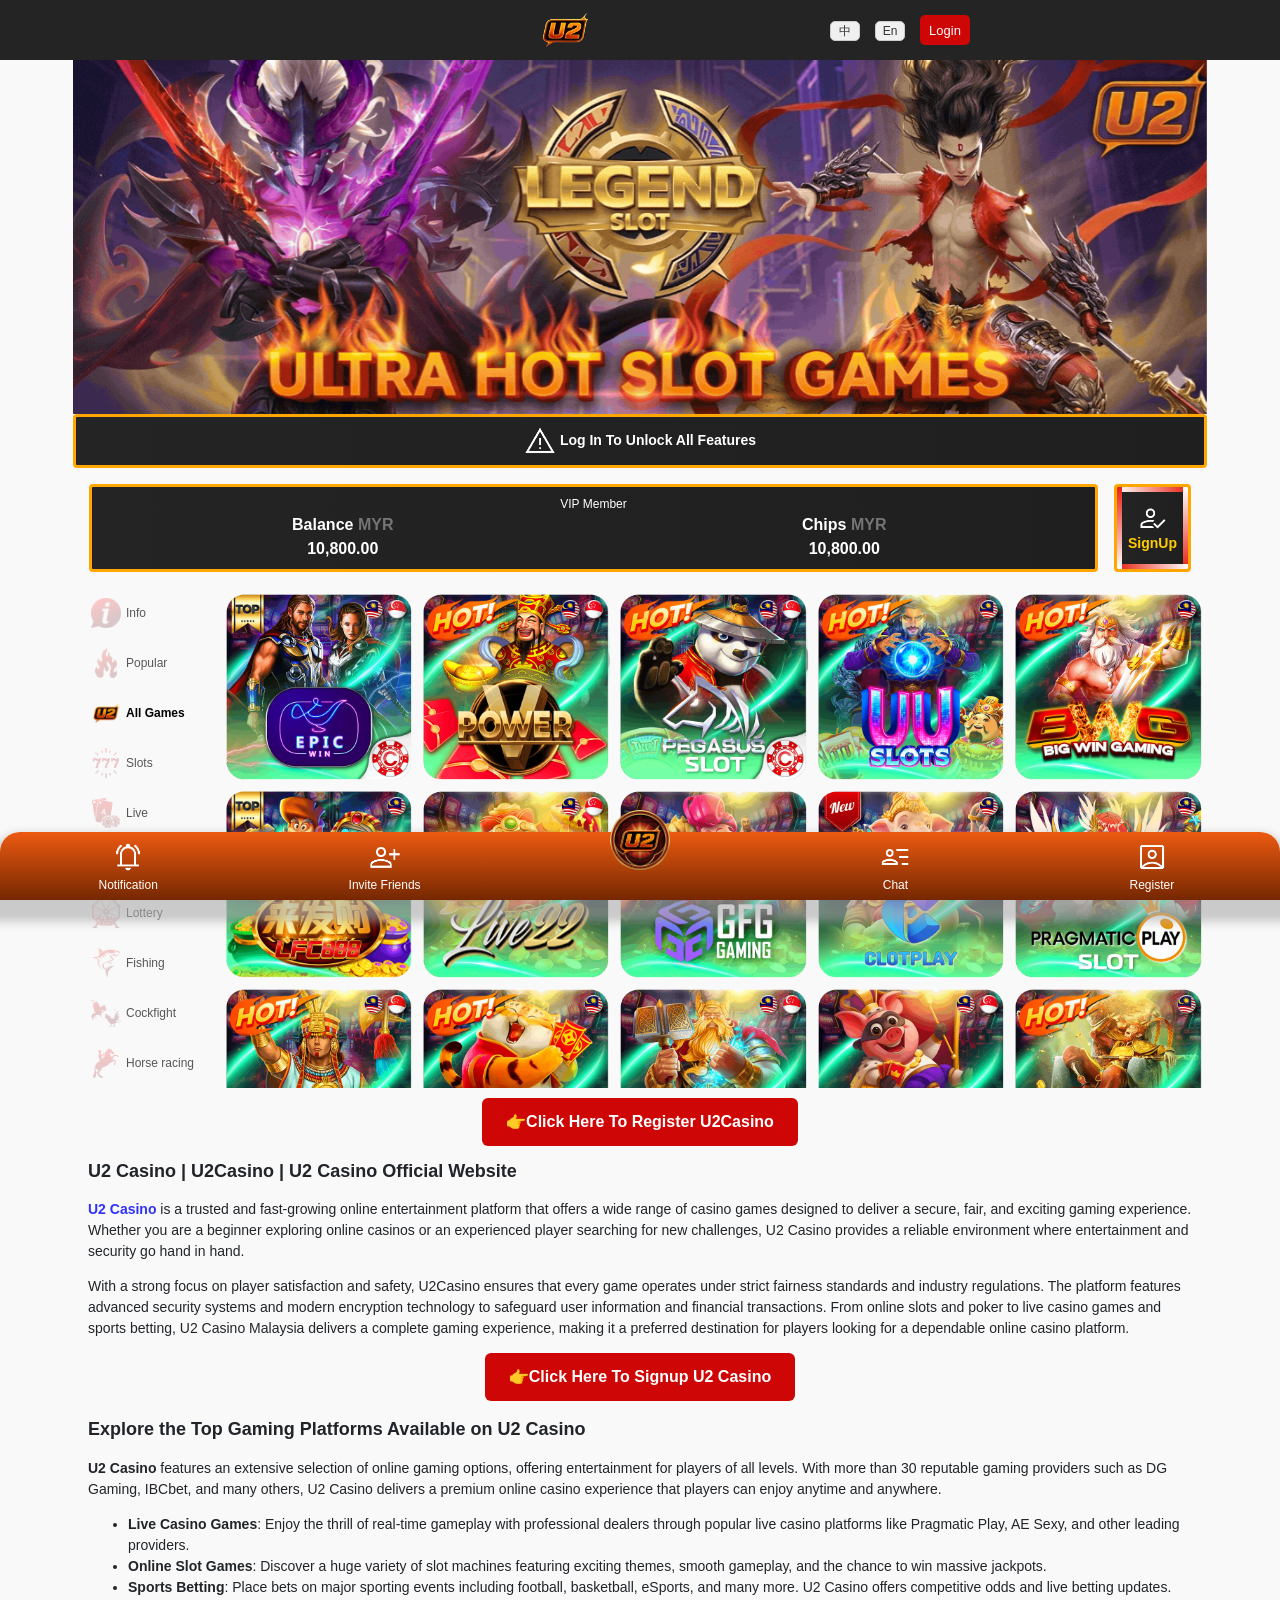
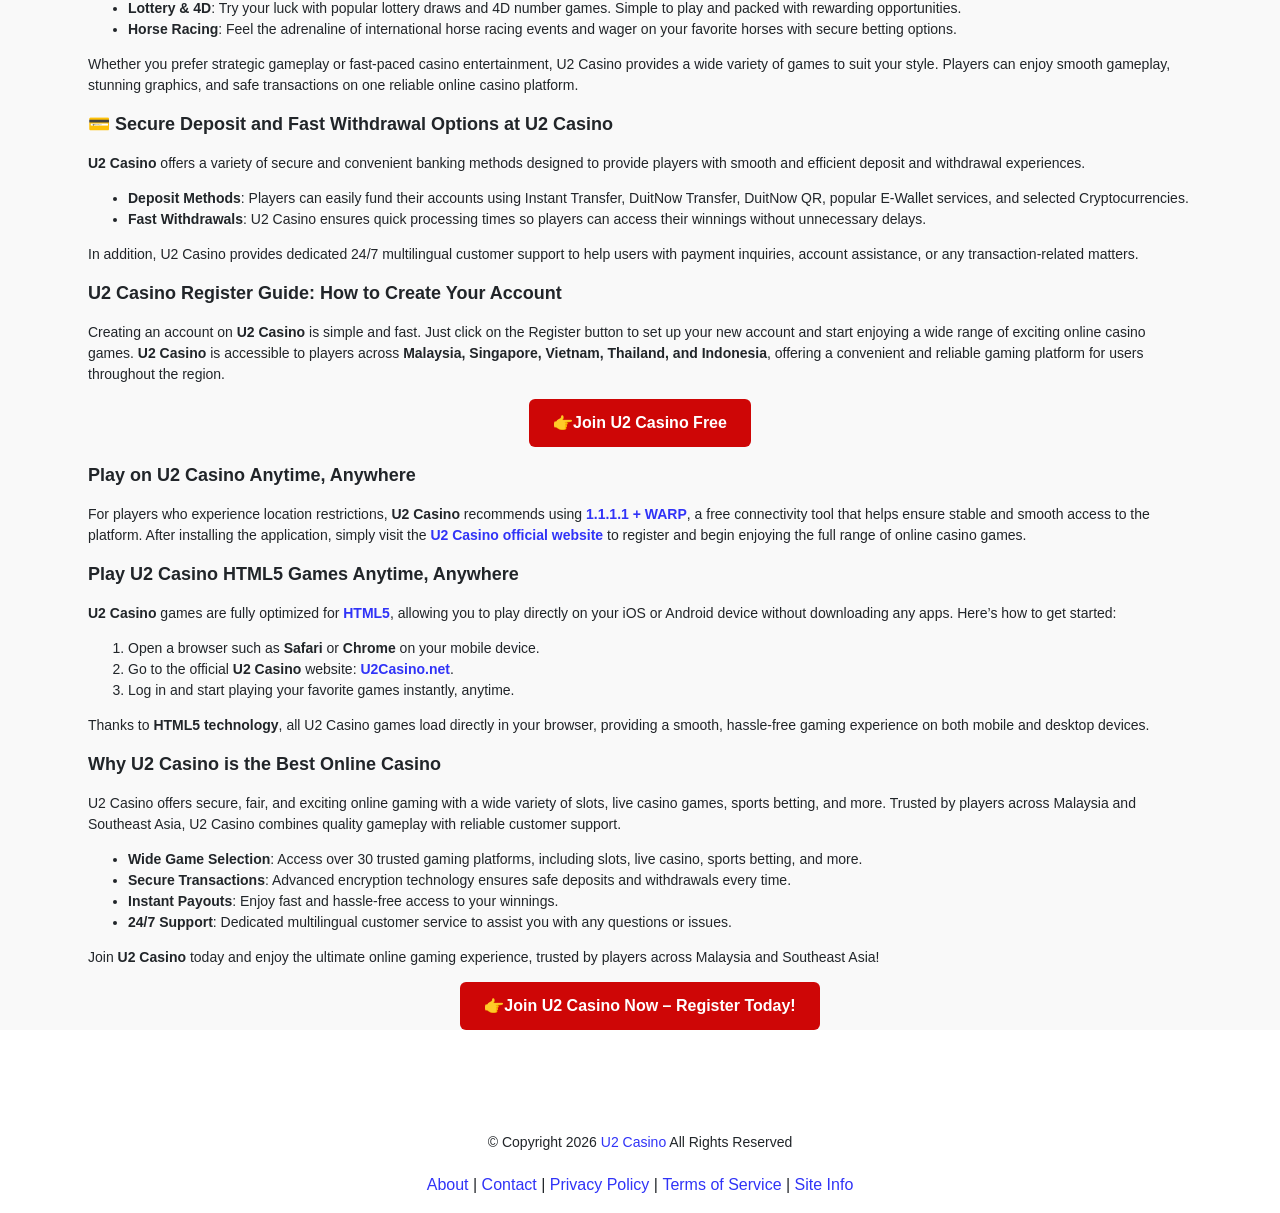
==== index.html @ 7117572d "Update index.html" ====
<!DOCTYPE html>
<html lang="en"><head>
      <meta http-equiv="Content-Type" content="text/html; charset=UTF-8">
      <meta name="viewport" content="width=device-width, initial-scale=1">
      <meta name="language" content="en">
      <meta name="author" content="U2 Casino">
      <meta name="title" content="U2 Casino | U2 Official Malaysia & Singapore Gaming Platform">
      <title>U2 Casino | U2 Official Malaysia & Singapore Gaming Platform</title>
      <meta name="description" content="U2 Casino | U2 Official - A secure online gaming platform with instant payouts, 24/7 support. Register now!">
      <meta name="keywords" content="u2 casino, u2casino, u2 casino official, u2 casino malaysia, u2 casino singapore, u2 casino thailand, u2 casino vietnam, u2 casino indonesia, u2 casino login, u2 casino register, u2 casino signup, u2 casino online, u2 casino platform, u2 casino malaysia online casino">
      <meta name="robots" content="index, follow">
      <link rel="apple-touch-icon" sizes="180x180" href="favicon/apple-touch-icon.png">
      <link rel="icon" type="image/png" sizes="32x32" href="favicon/favicon-32x32.png">
      <link rel="icon" type="image/png" sizes="16x16" href="favicon/favicon-16x16.png">
      <link rel="icon" type="image/x-icon" href="https://favicon.ico">
      <link rel="manifest" href="https://favicon/site.webmanifest">
      <link rel="alternate" href="https://u2casino.net/" hreflang="en">
      <link href="content/style.css" rel="stylesheet">
      <link rel="canonical" href="https://www.u2casino.net/">
      <script type="application/ld+json">
{
  "@context": "https://schema.org",
  "@type": "WebSite",
  "name": "U2 Casino",
  "alternateName": "U2 Casino Online Gaming Platform",
  "url": "https://www.u2casino.net",
  "description": "U2 Casino | U2 Official - A secure online gaming platform with instant payouts, 24/7 support. Register now!",
  "potentialAction": {
    "@type": "SearchAction",
    "target": "https://www.u2casino.net/?s={search_term_string}",
    "query-input": "required name=search_term_string"
  }
}

</script>
      <meta property="og:title" content="U2 Casino | U2 Official Malaysia & Singapore Gaming Platform">
   <meta property="og:site_name" content="U2 Casino">
   <meta property="og:url" content="https://www.u2casino.net">
   <meta property="og:description" content="U2 Casino | U2 Official - A secure online gaming platform with instant payouts, 24/7 support. Register now!">
      
   </head>
   <body>
      <div data-v-7a945193409="" id="app">
         <div data-v-7a945193409="" id="a6685618956" class="a695261691 a69531983">
            <div data-v-7a2359685="">
               <div data-v-7a36941561="" data-v-7a2359685="" class="bg">
               </div>
               <div data-v-7a2359685="" class="container p-0 overflow-x-hidden">
                  <div data-v-7a7156162="" data-v-7a2359685="" class="navbar-height lobby">
                     <div data-v-7a7156162="" class="navbar-container fixed-top w-100 navbar-height">
                        <div data-v-7a7156162="" class="container h-100">
                           <div data-v-7a7156162="" class="row align-items-center h-100 no-gutters">
                              <div data-v-7a7156162="" class="col"></div>
                              <div data-v-7a7156162="" class="col text-center">
                                 <a href="/signup"><img data-v-7a7156162="" src="content/logo.png" class="logo-img" alt="U2Casino" width="150" height="70"></a>
                              </div>
                                <div data-v-7a7156162="" class="col">
                                 <div data-v-7a7156162="" class="d-flex flex-row justify-content-end align-items-center">
                                    <div data-v-7a7156162="">
                                    </div>
                                 </div>
                              </div>

  <div class="top-bar">
    <a href="/cn.html">
      <button class="lang-button">中</button>
    </a>

    <a href="https://u2casino.net">
      <button class="lang-button">En</button>
    </a>

    <a href="/login.html" target="_blank">
      <button class="login-button">Login</button>
    </a>
  </div>
                           </div>
                        </div>
                     </div>
                  </div>
                  <div data-v-7a956141731="" data-v-7a2359685="" id="carouselExampleIndicators" data-ride="carousel" class="carousel slide banner-carousel pointer-event">
                     <div data-v-7a956141731="" class="carousel-inner">
                        <div data-v-7a956141731="" class="carousel-item active">
                           <picture>
                              <source srcset="content/u2-header.gif 1x" media="(max-width: 468px)">
                              <img data-v-7a956141731="" src="content/u2-header.gif" class="w-100 cursor-pointer" alt="u2casino platform header" width="1280" height="400">
                           </picture>
                        </div>
                     </div>
                  </div>
                  <div data-v-7a1517396="" data-v-7a2359685="">
                     <div data-v-7a1517396="" class="balance-card text-center">
                        <div data-v-7a1517396=""><img src="content/alert.png" width="32" height="32" alt="alert"> <span class="alert">Log In To Unlock All Features</span></div>
                     </div>
                  </div>
                  <div data-v-7a1517396="" data-v-7a2359685="" class="d-flex px-3 my-3">
                     <div data-v-7a1517396="" class="balance-card text-center">
                        <div data-v-7a1517396="" class="nickname">VIP Member</div>
                        <div data-v-7a1517396="" class="d-flex">
                           <div data-v-7a1517396="" class="balance">
                              <div data-v-7a1517396="" class="balance-name">
                                 Balance
                                 <span data-v-7a1517396="" class="myr">MYR</span>
                              </div>
                              <div data-v-7a1517396="" class="balance-value">
                                 10,800.00
                              </div>
                           </div>
                           <div data-v-7a1517396="" class="balance ml-3">
                              <div data-v-7a1517396="" class="balance-name">
                                 Chips
                                 <span data-v-7a1517396="" class="myr">MYR</span>
                              </div>
                              <div data-v-7a1517396="" class="balance-value">
                                 10,800.00
                              </div>
                           </div>
                        </div>
                     </div>
                     <div data-v-7a1517396="" class="wallet-card ml-3">
                        <span> </span>
                        <span> </span>
                        <span> </span>
                        <span> </span>
                        <div data-v-7a1517396="" class="wallet-btn">
                           <a href="/signup" rel="nofollow" target="_blank" class="text-signup">
                              <img data-v-7a1517396="" src="content/signup.png" alt="signup">
                              <div class="d-block">SignUp</div>
                           </a>
                        </div>
                     </div>
                  </div>
                  <div data-v-7a05651889="" data-v-7a2359685="" class="wrap">
                     <div data-v-7a039684165="" data-v-7a05651889="" class="filter-container type-filter">
                        <div data-v-7a039684165="" class="filter-item">
                           <div data-v-7a039684165="" class="bg"></div>
                           <div data-v-7a039684165="" class="d-flex align-items-center">
                              <img data-v-7a039684165="" src="content/info.png" class="type-icon" alt="info">
                              <div data-v-7a039684165="" class="filter-text">Info
                              </div>
                           </div>
                        </div>
                        <div data-v-7a039684165="" class="filter-item">
                           <div data-v-7a039684165="" class="bg"></div>
                           <div data-v-7a039684165="" class="d-flex align-items-center">
                              <img data-v-7a039684165="" src="content/hot.png" class="type-icon" alt="Popular game">
                              <div data-v-7a039684165="" class="filter-text">Popular
                              </div>
                           </div>
                        </div>
                        <div data-v-7a039684165="" class="filter-item active">
                           <div data-v-7a039684165="" class="d-flex align-items-center">
                              <img data-v-7a039684165="" src="content/all.png" class="type-icon" alt="U2 Casino all game">
                              <div data-v-7a039684165="" class="filter-text">All Games
                              </div>
                           </div>
                        </div>
                        <div data-v-7a039684165="" class="filter-item">
                           <div data-v-7a039684165="" class="bg">
                           </div>
                           <div data-v-7a039684165="" class="d-flex align-items-center">
                              <img data-v-7a039684165="" src="content/slot.png" class="type-icon" alt="Slot game">
                              <div data-v-7a039684165="" class="filter-text">Slots
                              </div>
                           </div>
                        </div>
                        <div data-v-7a039684165="" class="filter-item">
                           <div data-v-7a039684165="" class="bg">
                           </div>
                           <div data-v-7a039684165="" class="d-flex align-items-center">
                              <img data-v-7a039684165="" src="content/live.png" class="type-icon" alt="Live game">
                              <div data-v-7a039684165="" class="filter-text">Live
                              </div>
                           </div>
                        </div>
                        <div data-v-7a039684165="" class="filter-item">
                           <div data-v-7a039684165="" class="bg">
                           </div>
                           <div data-v-7a039684165="" class="d-flex align-items-center">
                              <img data-v-7a039684165="" src="content/sports.png" class="type-icon" alt="Sports">
                              <div data-v-7a039684165="" class="filter-text">Sports
                              </div>
                           </div>
                        </div>
                        <div data-v-7a039684165="" class="filter-item">
                           <div data-v-7a039684165="" class="bg">
                           </div>
                           <div data-v-7a039684165="" class="d-flex align-items-center">
                              <img data-v-7a039684165="" src="content/lottery.png" class="type-icon" alt="Lottery">
                              <div data-v-7a039684165="" class="filter-text">Lottery
                              </div>
                           </div>
                        </div>
                        <div data-v-7a039684165="" class="filter-item">
                           <div data-v-7a039684165="" class="bg">
                           </div>
                           <div data-v-7a039684165="" class="d-flex align-items-center">
                              <img data-v-7a039684165="" src="content/fishing.png" class="type-icon" alt="Fishing game">
                              <div data-v-7a039684165="" class="filter-text">Fishing
                              </div>
                           </div>
                        </div>
                        <div data-v-7a039684165="" class="filter-item">
                           <div data-v-7a039684165="" class="bg">
                           </div>
                           <div data-v-7a039684165="" class="d-flex align-items-center">
                              <img data-v-7a039684165="" src="content/cockfight.png" class="type-icon" alt="Cockfight">
                              <div data-v-7a039684165="" class="filter-text">Cockfight
                              </div>
                           </div>
                        </div>
                        <div data-v-7a039684165="" class="filter-item">
                           <div data-v-7a039684165="" class="bg">
                           </div>
                           <div data-v-7a039684165="" class="d-flex align-items-center">
                              <img data-v-7a039684165="" src="content/horseRacing.png" class="type-icon" alt="Horse racing">
                              <div data-v-7a039684165="" class="filter-text">Horse racing
                              </div>
                           </div>
                        </div>
                     </div>
                     <div data-v-7a05651889="" class="row no-gutters vendor-list row-cols-3 row-cols-md-5">
 <div data-v-7a05651889="" class="col p-1">
                           <div data-v-7e6b6157="" data-v-7a05651889="">
                              <div data-v-7e6b6157="" class="vendor-container">
                                 <div data-v-7e6b6157="" class="vendor-item mx-auto cursor-pointer">
                                    <picture>
                                       <source srcset="content/u2casino-epicwin.png 1x" media="(max-width: 468px)">
                                       <img data-v-7e6b6157="" src="content/u2casino-epicwin.png" width="200" height="200" class="vendor-icon" alt="EpicWin Slot Games at u2casino">
                                    </picture>
                                 </div>
                              </div>
                           </div>
                        </div>
                        <div data-v-7a05651889="" class="col p-1">
                           <div data-v-7e6b6157="" data-v-7a05651889="">
                              <div data-v-7e6b6157="" class="vendor-container">
                                 <div data-v-7e6b6157="" class="vendor-item mx-auto cursor-pointer">
                                    <picture>
                                       <source srcset="content/u2casino-vpower.png 1x" media="(max-width: 468px)">
                                       <img data-v-7e6b6157="" src="content/u2casino-vpower.png" width="200" height="200" class="vendor-icon" alt="VPower Slot Provider on u2casino">
                                    </picture>
                                 </div>
                              </div>
                           </div>
                        </div>
                        <div data-v-7a05651889="" class="col p-1">
                           <div data-v-7e6b6157="" data-v-7a05651889="">
                              <div data-v-7e6b6157="" class="vendor-container">
                                 <div data-v-7e6b6157="" class="vendor-item mx-auto cursor-pointer">
                                    <picture>
                                       <source srcset="content/u2casino-pegasus-slot.png 1x" media="(max-width: 468px)">
                                       <img data-v-7e6b6157="" src="content/u2casino-pegasus-slot.png" width="200" height="200" class="vendor-icon" alt="Pegasus Slot Games on u2casino Platform">
                                    </picture>
                                 </div>
                              </div>
                           </div>
                        </div>
                        <div data-v-7a05651889="" class="col p-1">
                           <div data-v-7e6b6157="" data-v-7a05651889="">
                              <div data-v-7e6b6157="" class="vendor-container">
                                 <div data-v-7e6b6157="" class="vendor-item mx-auto cursor-pointer">
                                    <picture>
                                       <source srcset="content/u2casino-uuslot.png 1x" media="(max-width: 468px)">
                                       <img data-v-7e6b6157="" src="content/u2casino-uuslot.png" width="200" height="200" class="vendor-icon" alt="UUSlot Games Integrated with u2casino">
                                    </picture>
                                 </div>
                              </div>
                           </div>
                        </div>
                        <div data-v-7a05651889="" class="col p-1">
                           <div data-v-7e6b6157="" data-v-7a05651889="">
                              <div data-v-7e6b6157="" class="vendor-container">
                                 <div data-v-7e6b6157="" class="vendor-item mx-auto cursor-pointer">
                                    <picture>
                                       <source srcset="content/u2casino-bwg.png 1x" media="(max-width: 468px)">
                                       <img data-v-7e6b6157="" src="content/u2casino-bwg.png" width="200" height="200" class="vendor-icon" alt="BWG Gaming Provider on u2casino">
                                    </picture>
                                 </div>
                              </div>
                           </div>
                        </div>
                   
                        <div data-v-7a05651889="" class="col p-1">
                           <div data-v-7e6b6157="" data-v-7a05651889="">
                              <div data-v-7e6b6157="" class="vendor-container">
                                 <div data-v-7e6b6157="" class="vendor-item mx-auto cursor-pointer">
                                    <picture>
                                       <source srcset="content/u2casino-lfc888.png 1x" media="(max-width: 468px)">
                                       <img data-v-7e6b6157="" src="content/u2casino-lfc888.png" width="200" height="200" class="vendor-icon" alt="LFC888 Games Available at u2casino">
                                    </picture>
                                 </div>
                              </div>
                           </div>
                        </div>
                        <div data-v-7a05651889="" class="col p-1">
                           <div data-v-7e6b6157="" data-v-7a05651889="">
                              <div data-v-7e6b6157="" class="vendor-container">
                                 <div data-v-7e6b6157="" class="vendor-item mx-auto cursor-pointer">
                                    <picture>
                                       <source srcset="content/u2casino-live22.png 1x" media="(max-width: 468px)">
                                       <img data-v-7e6b6157="" src="content/u2casino-live22.png" width="200" height="200" class="vendor-icon" alt="Live22 Slot Games on u2casino">
                                    </picture>
                                 </div>
                              </div>
                           </div>
                        </div>
                        <div data-v-7a05651889="" class="col p-1">
                           <div data-v-7e6b6157="" data-v-7a05651889="">
                              <div data-v-7e6b6157="" class="vendor-container">
                                 <div data-v-7e6b6157="" class="vendor-item mx-auto cursor-pointer">
                                    <picture>
                                       <source srcset="content/u2casino-gfg.png 1x" media="(max-width: 468px)">
                                       <img data-v-7e6b6157="" src="content/u2casino-gfg.png" width="200" height="200" class="vendor-icon" alt="GFG Entertainment Provider via u2casino">
                                    </picture>
                                 </div>
                              </div>
                           </div>
                        </div>
                        <div data-v-7a05651889="" class="col p-1">
                           <div data-v-7e6b6157="" data-v-7a05651889="">
                              <div data-v-7e6b6157="" class="vendor-container">
                                 <div data-v-7e6b6157="" class="vendor-item mx-auto cursor-pointer">
                                    <picture>
                                       <source srcset="content/u2casino-clotplay.png 1x" media="(max-width: 468px)">
                                       <img data-v-7e6b6157="" src="content/u2casino-clotplay.png" width="200" height="200" class="vendor-icon" alt="ClotPlay Slot Games on u2casino">
                                    </picture>
                                 </div>
                              </div>
                           </div>
                        </div>
                        <div data-v-7a05651889="" class="col p-1">
                           <div data-v-7e6b6157="" data-v-7a05651889="">
                              <div data-v-7e6b6157="" class="vendor-container">
                                 <div data-v-7e6b6157="" class="vendor-item mx-auto cursor-pointer">
                                    <picture>
                                       <source srcset="content/u2casino-pragmatic-play-slot.png 1x" media="(max-width: 468px)">
                                       <img data-v-7e6b6157="" src="content/u2casino-pragmatic-play-slot.png" width="200" height="200" class="vendor-icon" alt="Pragmatic Play Slots Featured on u2casino">
                                    </picture>
                                 </div>
                              </div>
                           </div>
                        </div>
                        <div data-v-7a05651889="" class="col p-1">
                           <div data-v-7e6b6157="" data-v-7a05651889="">
                              <div data-v-7e6b6157="" class="vendor-container">
                                 <div data-v-7e6b6157="" class="vendor-item mx-auto cursor-pointer">
                                    <picture>
                                       <source srcset="content/u2casino-jili.png 1x" media="(max-width: 468px)">
                                       <img data-v-7e6b6157="" src="content/u2casino-jili.png" width="200" height="200" class="vendor-icon" alt="Jili Slot Games Accessible on u2casino">
                                    </picture>
                                 </div>
                              </div>
                           </div>
                        </div>
                        <div data-v-7a05651889="" class="col p-1">
                           <div data-v-7e6b6157="" data-v-7a05651889="">
                              <div data-v-7e6b6157="" class="vendor-container">
                                 <div data-v-7e6b6157="" class="vendor-item mx-auto cursor-pointer">
                                    <picture>
                                       <source srcset="content/u2casino-playtech-slot.png 1x" media="(max-width: 468px)">
                                       <img data-v-7e6b6157="" src="content/u2casino-playtech-slot.png" width="200" height="200" class="vendor-icon" alt="Playtech Slot Provider on u2casino">
                                    </picture>
                                 </div>
                              </div>
                           </div>
                        </div>
                        <div data-v-7a05651889="" class="col p-1">
                           <div data-v-7e6b6157="" data-v-7a05651889="">
                              <div data-v-7e6b6157="" class="vendor-container">
                                 <div data-v-7e6b6157="" class="vendor-item mx-auto cursor-pointer">
                                    <picture>
                                       <source srcset="content/u2casino-sky1388.png 1x" media="(max-width: 468px)">
                                       <img data-v-7e6b6157="" src="content/u2casino-sky1388.png" width="200" height="200" class="vendor-icon" alt="Sky1388 Gaming Platform on u2casino">
                                    </picture>
                                 </div>
                              </div>
                           </div>
                        </div>
                        <div data-v-7a05651889="" class="col p-1">
                           <div data-v-7e6b6157="" data-v-7a05651889="">
                              <div data-v-7e6b6157="" class="vendor-container">
                                 <div data-v-7e6b6157="" class="vendor-item mx-auto cursor-pointer">
                                    <picture>
                                       <source srcset="content/u2casino-jdb-slot.png 1x" media="(max-width: 468px)">
                                       <img data-v-7e6b6157="" src="content/u2casino-jdb-slot.png" width="200" height="200" class="vendor-icon" alt="JDB Slot Games Offered by u2casino">
                                    </picture>
                                 </div>
                              </div>
                           </div>
                        </div>
                        <div data-v-7a05651889="" class="col p-1">
                           <div data-v-7e6b6157="" data-v-7a05651889="">
                              <div data-v-7e6b6157="" class="vendor-container">
                                 <div data-v-7e6b6157="" class="vendor-item mx-auto cursor-pointer">
                                    <picture>
                                       <source srcset="content/u2casino-918kiss.png 1x" media="(max-width: 468px)">
                                       <img data-v-7e6b6157="" src="content/u2casino-918kiss.png" width="200" height="200" class="vendor-icon" alt="918Kiss Games Supported by u2casino">
                                    </picture>
                                 </div>
                              </div>
                           </div>
                        </div>
                        <div data-v-7a05651889="" class="col p-1">
                           <div data-v-7e6b6157="" data-v-7a05651889="">
                              <div data-v-7e6b6157="" class="vendor-container">
                                 <div data-v-7e6b6157="" class="vendor-item mx-auto cursor-pointer">
                                    <picture>
                                       <source srcset="content/u2casino-ag-slot.png 1x" media="(max-width: 468px)">
                                       <img data-v-7e6b6157="" src="content/u2casino-ag-slot.png" width="200" height="200" class="vendor-icon" alt="AG Slot Provider Integrated with u2casino">
                                    </picture>
                                 </div>
                              </div>
                           </div>
                        </div>
                        <div data-v-7a05651889="" class="col p-1">
                           <div data-v-7e6b6157="" data-v-7a05651889="">
                              <div data-v-7e6b6157="" class="vendor-container">
                                 <div data-v-7e6b6157="" class="vendor-item mx-auto cursor-pointer">
                                    <picture>
                                       <source srcset="content/u2casino-pussy888.png 1x" media="(max-width: 468px)">
                                       <img data-v-7e6b6157="" src="content/u2casino-pussy888.png" width="200" height="200" class="vendor-icon" alt="Pussy888 Slot Games Available on u2casino">
                                    </picture>
                                 </div>
                              </div>
                           </div>
                        </div>
                        <div data-v-7a05651889="" class="col p-1">
                           <div data-v-7e6b6157="" data-v-7a05651889="">
                              <div data-v-7e6b6157="" class="vendor-container">
                                 <div data-v-7e6b6157="" class="vendor-item mx-auto cursor-pointer">
                                    <picture>
                                       <source srcset="content/u2casino-mega888.png 1x" media="(max-width: 468px)">
                                       <img data-v-7e6b6157="" src="content/u2casino-mega888.png" width="200" height="200" class="vendor-icon" alt="Mega888 Gaming Provider on u2casino">
                                    </picture>
                                 </div>
                              </div>
                           </div>
                        </div>
                        <div data-v-7a05651889="" class="col p-1">
                           <div data-v-7e6b6157="" data-v-7a05651889="">
                              <div data-v-7e6b6157="" class="vendor-container">
                                 <div data-v-7e6b6157="" class="vendor-item mx-auto cursor-pointer">
                                    <picture>
                                       <source srcset="content/u2casino-rcb988.png 1x" media="(max-width: 468px)">
                                       <img data-v-7e6b6157="" src="content/u2casino-rcb988.png" width="200" height="200" class="vendor-icon" alt="RCB988 Provider Featured on u2casino">
                                    </picture>
                                 </div>
                              </div>
                           </div>
                        </div>
                        <div data-v-7a05651889="" class="col p-1">
                           <div data-v-7e6b6157="" data-v-7a05651889="">
                              <div data-v-7e6b6157="" class="vendor-container">
                                 <div data-v-7e6b6157="" class="vendor-item mx-auto cursor-pointer">
                                    <picture>
                                       <source srcset="content/u2casino-obet33.png 1x" media="(max-width: 468px)">
                                       <img data-v-7e6b6157="" src="content/u2casino-obet33.png" width="200" height="200" class="vendor-icon" alt="Obet33 Platform on u2casino">
                                    </picture>
                                 </div>
                              </div>
                           </div>
                        </div>
                        <div data-v-7a05651889="" class="col p-1">
                           <div data-v-7e6b6157="" data-v-7a05651889="">
                              <div data-v-7e6b6157="" class="vendor-container">
                                 <div data-v-7e6b6157="" class="vendor-item mx-auto cursor-pointer">
                                    <picture>
                                       <source srcset="content/u2casino-wbet.png 1x" media="(max-width: 468px)">
                                       <img data-v-7e6b6157="" src="content/u2casino-wbet.png" width="200" height="200" class="vendor-icon" alt="WBet Sports Platform via u2casino">
                                    </picture>
                                 </div>
                              </div>
                           </div>
                        </div>
                        <div data-v-7a05651889="" class="col p-1">
                           <div data-v-7e6b6157="" data-v-7a05651889="">
                              <div data-v-7e6b6157="" class="vendor-container">
                                 <div data-v-7e6b6157="" class="vendor-item mx-auto cursor-pointer">
                                    <picture>
                                       <source srcset="content/u2casino-maxbet.png 1x" media="(max-width: 468px)">
                                       <img data-v-7e6b6157="" src="content/u2casino-maxbet.png" width="200" height="200" class="vendor-icon" alt="MaxBet Games Available on u2casino">
                                    </picture>
                                 </div>
                              </div>
                           </div>
                        </div>
                        <div data-v-7a05651889="" class="col p-1">
                           <div data-v-7e6b6157="" data-v-7a05651889="">
                              <div data-v-7e6b6157="" class="vendor-container">
                                 <div data-v-7e6b6157="" class="vendor-item mx-auto cursor-pointer">
                                    <picture>
                                       <source srcset="content/u2casino-4d.png 1x" media="(max-width: 468px)">
                                       <img data-v-7e6b6157="" src="content/u2casino-4d.png" width="200" height="200" class="vendor-icon" alt="4D Lottery Games on u2casino">
                                    </picture>
                                 </div>
                              </div>
                           </div>
                        </div>
                        <div data-v-7a05651889="" class="col p-1">
                           <div data-v-7e6b6157="" data-v-7a05651889="">
                              <div data-v-7e6b6157="" class="vendor-container">
                                 <div data-v-7e6b6157="" class="vendor-item mx-auto cursor-pointer">
                                    <picture>
                                       <source srcset="content/u2casino-tiger9.png 1x" media="(max-width: 468px)">
                                       <img data-v-7e6b6157="" src="content/u2casino-tiger9.png" width="200" height="200" class="vendor-icon" alt="Tiger9 Games Integrated with u2casino">
                                    </picture>
                                 </div>
                              </div>
                           </div>
                        </div>
                        <div data-v-7a05651889="" class="col p-1">
                           <div data-v-7e6b6157="" data-v-7a05651889="">
                              <div data-v-7e6b6157="" class="vendor-container">
                                 <div data-v-7e6b6157="" class="vendor-item mx-auto cursor-pointer">
                                    <picture>
                                       <source srcset="content/u2casino-aesexy.png 1x" media="(max-width: 468px)">
                                       <img data-v-7e6b6157="" src="content/u2casino-aesexy.png" width="200" height="200" class="vendor-icon" alt="AE Sexy Live Casino Integrated with u2casino">
                                    </picture>
                                 </div>
                              </div>
                           </div>
                        </div>
                       
                        <div data-v-7a05651889="" class="col p-1">
                           <div data-v-7e6b6157="" data-v-7a05651889="">
                              <div data-v-7e6b6157="" class="vendor-container">
                                 <div data-v-7e6b6157="" class="vendor-item mx-auto cursor-pointer">
                                    <picture>
                                       <source srcset="content/u2casino-astar.png 1x" media="(max-width: 468px)">
                                       <img data-v-7e6b6157="" src="content/u2casino-astar.png" width="200" height="200" class="vendor-icon" alt="ASTAR Gaming Provider Featured on u2casino">
                                    </picture>
                                 </div>
                              </div>
                           </div>
                        </div>
                        <div data-v-7a05651889="" class="col p-1">
                           <div data-v-7e6b6157="" data-v-7a05651889="">
                              <div data-v-7e6b6157="" class="vendor-container">
                                 <div data-v-7e6b6157="" class="vendor-item mx-auto cursor-pointer">
                                    <picture>
                                       <source srcset="content/u2casino-ct855.png 1x" media="(max-width: 468px)">
                                       <img data-v-7e6b6157="" src="content/u2casino-ct855.png" width="200" height="200" class="vendor-icon" alt="CT855 Live Casino Available on u2casino">
                                    </picture>
                                 </div>
                              </div>
                           </div>
                        </div>
                        <div data-v-7a05651889="" class="col p-1">
                           <div data-v-7e6b6157="" data-v-7a05651889="">
                              <div data-v-7e6b6157="" class="vendor-container">
                                 <div data-v-7e6b6157="" class="vendor-item mx-auto cursor-pointer">
                                    <picture>
                                       <source srcset="content/u2casino-pragmatic-play-live.png 1x" media="(max-width: 468px)">
                                       <img data-v-7e6b6157="" src="content/u2casino-pragmatic-play-live.png" width="200" height="200" class="vendor-icon" alt="Pragmatic Play Live Casino via u2casino">
                                    </picture>
                                 </div>
                              </div>
                           </div>
                        </div>
                        <div data-v-7a05651889="" class="col p-1">
                           <div data-v-7e6b6157="" data-v-7a05651889="">
                              <div data-v-7e6b6157="" class="vendor-container">
                                 <div data-v-7e6b6157="" class="vendor-item mx-auto cursor-pointer">
                                    <picture>
                                       <source srcset="content/u2casino-allbet.png 1x" media="(max-width: 468px)">
                                       <img data-v-7e6b6157="" src="content/u2casino-allbet.png" width="200" height="200" class="vendor-icon" alt="Allbet Live Casino on u2casino Platform">
                                    </picture>
                                 </div>
                              </div>
                           </div>
                        </div>
                        <div data-v-7a05651889="" class="col p-1">
                           <div data-v-7e6b6157="" data-v-7a05651889="">
                              <div data-v-7e6b6157="" class="vendor-container">
                                 <div data-v-7e6b6157="" class="vendor-item mx-auto cursor-pointer">
                                    <picture>
                                       <source srcset="content/u2casino-ag-live.png 1x" media="(max-width: 468px)">
                                       <img data-v-7e6b6157="" src="content/u2casino-ag-live.png" width="200" height="200" class="vendor-icon" alt="AG Live Casino Supported by u2casino">
                                    </picture>
                                 </div>
                              </div>
                           </div>
                        </div>
                        <div data-v-7a05651889="" class="col p-1">
                           <div data-v-7e6b6157="" data-v-7a05651889="">
                              <div data-v-7e6b6157="" class="vendor-container">
                                 <div data-v-7e6b6157="" class="vendor-item mx-auto cursor-pointer">
                                    <picture>
                                       <source srcset="content/u2casino-playtech-live.png 1x" media="(max-width: 468px)">
                                       <img data-v-7e6b6157="" src="content/u2casino-playtech-live.png" width="200" height="200" class="vendor-icon" alt="Playtech Live Casino Platform on u2casino">
                                    </picture>
                                 </div>
                              </div>
                           </div>
                        </div>
                        <div data-v-7a05651889="" class="col p-1">
                           <div data-v-7e6b6157="" data-v-7a05651889="">
                              <div data-v-7e6b6157="" class="vendor-container">
                                 <div data-v-7e6b6157="" class="vendor-item mx-auto cursor-pointer">
                                    <picture>
                                       <source srcset="content/u2casino-dreamgaming.png 1x" media="(max-width: 468px)">
                                       <img data-v-7e6b6157="" src="content/u2casino-dreamgaming.png" width="200" height="200" class="vendor-icon" alt="DreamGaming Live Casino Featured on u2casino">
                                    </picture>
                                 </div>
                              </div>
                           </div>
                        </div>
                        <div data-v-7a05651889="" class="col p-1">
                           <div data-v-7e6b6157="" data-v-7a05651889="">
                              <div data-v-7e6b6157="" class="vendor-container">
                                 <div data-v-7e6b6157="" class="vendor-item mx-auto cursor-pointer">
                                    <picture>
                                       <source srcset="content/u2casino-sv388.png 1x" media="(max-width: 468px)">
                                       <img data-v-7e6b6157="" src="content/u2casino-sv388.png" width="200" height="200" class="vendor-icon" alt="SV388 Cockfight Platform on u2casino">
                                    </picture>
                                 </div>
                              </div>
                           </div>
                        </div>
                        <div data-v-7a05651889="" class="col p-1">
                           <div data-v-7e6b6157="" data-v-7a05651889="">
                              <div data-v-7e6b6157="" class="vendor-container">
                                 <div data-v-7e6b6157="" class="vendor-item mx-auto cursor-pointer">
                                    <picture>
                                       <source srcset="content/u2casino-jdb-fishing.png 1x" media="(max-width: 468px)">
                                       <img data-v-7e6b6157="" src="content/u2casino-jdb-fishing.png" width="200" height="200" class="vendor-icon" alt="JDB Fishing Game Available on u2casino">
                                    </picture>
                                 </div>
                              </div>
                           </div>
                        </div>
                      </div>
                  </div>
                      <div data-v-7a2359685="">
        <div data-v-7a30832209="">
          <div data-v-7a30832209="" class="footer-container fixed-bottom">
            <div data-v-7a30832209="" class="footer-bg">
            </div> 

            <div data-v-7a30832209="" class="row h-100 no-gutters">

              <a href="https://u2casino.net" data-v-7a30832209="" class="p-0 btn main-button"><img src="./content/logo-footer2.png" width="80" height="80" alt="U2casino homepage"></a>


              <a href="/signup.html" target="_blank" rel="nofollow" data-v-7a30832209="" class="col p-0 btn text-center footer-item">
                <div data-v-7a30832209="" class="position-relative"><img data-v-7a30832209="" src="./content/noti.png" class="tab-icon" alt=""> 
                  <div data-v-7a30832209="" class="tab-text tab-text-active">
                    Notification
                  </div>
                </div>
              </a>

              <a href="/signup.html" rel="nofollow" target="_blank" data-v-7a30832209="" class="col p-0 btn text-center footer-item">
                <div data-v-7a30832209="" class="position-relative"><img data-v-7a30832209="" src="./content/add.png" class="tab-icon" alt=""> 
                  <div data-v-7a30832209="" class="tab-text">
                    Invite Friends
                  </div>
                </div>
              </a>

              <div data-v-7a30832209="" class="col text-center footer-item">
              </div>

              <a href="/signup.html" target="_blank" rel="nofollow" data-v-7a30832209="" class="col p-0 btn text-center footer-item">
                <div data-v-7a30832209="" class="position-relative"><img data-v-7a30832209="" src="./content/chat.png" class="tab-icon" alt=""> 
                  <div data-v-7a30832209="" class="tab-text">
                    Chat
                  </div>
                </div>
              </a>

              <a href="/signup.html" data-v-7a30832209="" rel="nofollow" target="_blank" class="col p-0 btn text-center footer-item">
                <div data-v-7a30832209="" class="position-relative"><img data-v-7a30832209="" src="./content/signup2.png" class="tab-icon" alt=""> 
                  <div data-v-7a30832209="" class="tab-text">
                    Register
                  </div>
                </div>
              </a>

            </div>
          </div>
        </div>
      </div>

    </div> 
  </div> 
     
                  <div data-v-7a2359685="">
                  </div>
                  <div class="container" data-v-7a96513261="">
<div style="margin-top:10px;"></div>

<center>

  <a href="/signup.html" class="button" target="_blank">👉Click Here To Register U2Casino</a>

</center>
                     <h1>U2 Casino | U2Casino | U2 Casino Official Website</h1>
<p>
<a href="https://www.u2casino.net"><b>U2 Casino</b></a> is a trusted and fast-growing online entertainment platform that offers a wide range of casino games designed to deliver a secure, fair, and exciting gaming experience. Whether you are a beginner exploring online casinos or an experienced player searching for new challenges, U2 Casino provides a reliable environment where entertainment and security go hand in hand.
</p>
<p>
With a strong focus on player satisfaction and safety, U2Casino ensures that every game operates under strict fairness standards and industry regulations. The platform features advanced security systems and modern encryption technology to safeguard user information and financial transactions. From online slots and poker to live casino games and sports betting, U2 Casino Malaysia delivers a complete gaming experience, making it a preferred destination for players looking for a dependable online casino platform.
</p>
<center>

  <a href="/signup.html" class="button" target="_blank">👉Click Here To Signup U2 Casino</a>

</center>
                      
<h2>Explore the Top Gaming Platforms Available on U2 Casino</h2>
<p>
   <b>U2 Casino</b> features an extensive selection of online gaming options, offering entertainment for players of all levels. With more than 30 reputable gaming providers such as DG Gaming, IBCbet, and many others, U2 Casino delivers a premium online casino experience that players can enjoy anytime and anywhere.
</p>

<ul>
   <li><b>Live Casino Games</b>: Enjoy the thrill of real-time gameplay with professional dealers through popular live casino platforms like Pragmatic Play, AE Sexy, and other leading providers.</li>
   
   <li><b>Online Slot Games</b>: Discover a huge variety of slot machines featuring exciting themes, smooth gameplay, and the chance to win massive jackpots.</li>
   
   <li><b>Sports Betting</b>: Place bets on major sporting events including football, basketball, eSports, and many more. U2 Casino offers competitive odds and live betting updates.</li>
   
   <li><b>Lottery &amp; 4D</b>: Try your luck with popular lottery draws and 4D number games. Simple to play and packed with rewarding opportunities.</li>
   
   <li><b>Horse Racing</b>: Feel the adrenaline of international horse racing events and wager on your favorite horses with secure betting options.</li>
</ul>

<p>
   Whether you prefer strategic gameplay or fast-paced casino entertainment, U2 Casino provides a wide variety of games to suit your style. Players can enjoy smooth gameplay, stunning graphics, and safe transactions on one reliable online casino platform.
</p>

<h2>💳 Secure Deposit and Fast Withdrawal Options at U2 Casino</h2>
<p>
   <b>U2 Casino</b> offers a variety of secure and convenient banking methods designed to provide players with smooth and efficient deposit and withdrawal experiences.
</p>

<ul>
   <li><b>Deposit Methods</b>: Players can easily fund their accounts using Instant Transfer, DuitNow Transfer, DuitNow QR, popular E-Wallet services, and selected Cryptocurrencies.</li>
   
   <li><b>Fast Withdrawals</b>: U2 Casino ensures quick processing times so players can access their winnings without unnecessary delays.</li>
</ul>

<p>
   In addition, U2 Casino provides dedicated 24/7 multilingual customer support to help users with payment inquiries, account assistance, or any transaction-related matters.
</p>

<h2>U2 Casino Register Guide: How to Create Your Account</h2>
<p>
   Creating an account on <b>U2 Casino</b> is simple and fast. Just click on the Register button to set up your new account and start enjoying a wide range of exciting online casino games. <b>U2 Casino</b> is accessible to players across <b>Malaysia, Singapore, Vietnam, Thailand, and Indonesia</b>, offering a convenient and reliable gaming platform for users throughout the region.
</p>
<center>

  <a href="/signup.html" class="button" target="_blank">👉Join U2 Casino Free</a>

</center>

<h2>Play on U2 Casino Anytime, Anywhere</h2>
<p>
   For players who experience location restrictions, <b>U2 Casino</b> recommends using <a href="https://one.one.one.one/" target="_blank" rel="nofollow noreferrer noopener"><b>1.1.1.1 + WARP</b></a>, a free connectivity tool that helps ensure stable and smooth access to the platform. After installing the application, simply visit the <a href="https://www.u2casino.net/signup" rel="nofollow" target="_blank"><b>U2 Casino official website</b></a> to register and begin enjoying the full range of online casino games.
</p>
<h2>Play U2 Casino HTML5 Games Anytime, Anywhere</h2>
<p>
   <b>U2 Casino</b> games are fully optimized for <a href="https://en.wikipedia.org/wiki/HTML5" target="_blank" rel="nofollow noreferrer noopener"><b>HTML5</b></a>, allowing you to play directly on your iOS or Android device without downloading any apps. Here’s how to get started:
</p>

<ol>
   <li>Open a browser such as <b>Safari</b> or <b>Chrome</b> on your mobile device.</li>
   <li>Go to the official <b>U2 Casino</b> website: <a href="/signup.html"><b>U2Casino.net</b></a>.</li>
   <li>Log in and start playing your favorite games instantly, anytime.</li>
</ol>

<p>
   Thanks to <b>HTML5 technology</b>, all U2 Casino games load directly in your browser, providing a smooth, hassle-free gaming experience on both mobile and desktop devices.
</p>

<h2>Why U2 Casino is the Best Online Casino</h2>
<p>U2 Casino offers secure, fair, and exciting online gaming with a wide variety of slots, live casino games, sports betting, and more. Trusted by players across Malaysia and Southeast Asia, U2 Casino combines quality gameplay with reliable customer support.</p>                      
<ul>
   <li><b>Wide Game Selection</b>: Access over 30 trusted gaming platforms, including slots, live casino, sports betting, and more.</li>
   <li><b>Secure Transactions</b>: Advanced encryption technology ensures safe deposits and withdrawals every time.</li>
   <li><b>Instant Payouts</b>: Enjoy fast and hassle-free access to your winnings.</li>
   <li><b>24/7 Support</b>: Dedicated multilingual customer service to assist you with any questions or issues.</li>
</ul>

<p>
   Join <b>U2 Casino</b> today and enjoy the ultimate online gaming experience, trusted by players across Malaysia and Southeast Asia!
</p>
<center>

  <a href="/signup.html" class="button" target="_blank">👉Join U2 Casino Now – Register Today!</a>

</center>
                  </div>
               </div>
            </div>
         </div>
      </div>
      <div class="footer-total-height d-block"></div>
      <div class="footer">
         <p>© Copyright 2026 <a href="https://www.u2casino.net">U2 Casino</a> All Rights Reserved</p>
      </div>
<div class="container" data-v-7a96513261="">
<div style="margin-top:20px;"></div>
<div class="footer-container">
    <center><p><div class="footer-links">
      <a href="/about.html">About</a> |
      <a href="/contact.html">Contact</a> |
      <a href="/privacy.html">Privacy Policy</a> |
      <a href="/terms.html">Terms of Service</a> |
      <a href="/readme.html">Site Info</a> 
          </div></p></center>      

</body></html>
---- content/style.css ----
/*!
 * Bootstrap v3.3.7 (http://getbootstrap.com)
 * Copyright 2011-2016 Twitter, Inc.
 * Licensed under MIT (https://github.com/twbs/bootstrap/blob/master/LICENSE)
 */
/*! normalize.css v3.0.3 | MIT License | github.com/necolas/normalize.css */
body #a6685618956 {
	font-size: 14px;
	font-family: sans-serif;
	background-color: #f9f9f9;
}

picture {
	display: block;
}

p {
	display: block;
}

img {
	max-width: 100%;
	height: auto;
}

.text-signup {
	display: block;
	font-weight: bold;
	color: #ffcc00;            /* premium gold/yellow */
	animation: blink 2s infinite;
}

#a6685618956 a {}

#a6685618956 .container {
	max-width: 700px;
}

#a6685618956 .cursor-pointer {
	cursor: pointer;
}

#a6685618956 .container[data-v-7a96513261] {
	max-width: 1134px;
	height: auto;
	display: block;
}

#a6685618956 .container[data-v-7a2359685] {
	max-width: 1134px;
}

#a6685618956.a69531983 .container[data-v-7a2359685] {
	display: -webkit-box;
	display: -ms-flexbox;
	display: flex;
	-webkit-box-orient: vertical;
	-webkit-box-direction: normal;
	-ms-flex-direction: column;
	flex-direction: column;
}

#a6685618956 .overflow-x-hidden[data-v-7a2359685] {
	overflow-x: hidden;
}

#a6685618956 .navbar-height[data-v-7a7156162] {
	height: 70px;
}

#a6685618956 .logo-img[data-v-7a7156162] {
	max-height: 55px;
	max-width: 100%;
	-o-object-fit: contain;
	object-fit: contain;
}

#a6685618956.a69531983 .navbar-height[data-v-7a7156162] {
	height: 60px;
}

#a6685618956.a69531983 .logo-img[data-v-7a7156162] {
	max-height: 45px;
}

#a6685618956.a695261691 .navbar-container[data-v-7a7156162] {
	background-color: #242424;
	color: #242424;
}

#a6685618956 .countryImage[data-v-7a2856198] {
	height: 23px;
	width: 23px;
	-o-object-fit: cover;
	object-fit: cover;
}

#a6685618956 .bg[data-v-7a36941561] {
	position: fixed;
	z-index: -1;
	top: 0;
	right: 0;
	bottom: 0;
	left: 0;
	-webkit-transform: translateZ(0);
	transform: translateZ(0);
}

#a6685618956.a695261691 .bg[data-v-7a36941561] {
	background-color: #f9f9f9;
}

.footer-total-height {
	height: 68px;
}

.footer-total-height {
	height: 88px;
}

#a6685618956 .footer-container[data-v-7a30832209] {
	width: 100%;
	height: 68px;
}

#a6685618956 .footer-bg[data-v-7a30832209] {
	position: absolute;
	background-repeat: no-repeat;
	background-position: 50%;
	background-size: 1000px 68px;
	height: 100%;
	width: 100%;
}

#a6685618956 .footer-item[data-v-7a30832209] {
	position: relative;
}

#a6685618956 .tab-text[data-v-7a30832209] {
	font-size: 12px;
	margin-top: 3px;
	white-space: nowrap;
}

#a6685618956 .tab-icon[data-v-7a30832209] {
	height: 32px;
	width: 32px;
	margin-top: 8px;
	-o-object-fit: contain;
	object-fit: contain;
	cursor: pointer;
}

#a6685618956 .main-button[data-v-7a30832209] {
	width: 62px;
	height: 62px;
	top: 8px;
	-o-object-fit: contain;
	object-fit: contain;
	z-index: 1;
}

#a6685618956 .main-button[data-v-7a30832209] {
	cursor: pointer;
	position: absolute;
	left: 50%;
	-webkit-transform: translate(-50%, -50%);
	transform: translate(-50%, -50%);
}

#a6685618956.a695261691 .footer-bg[data-v-7a30832209] {
	background: linear-gradient(180deg, #ED5A11 0%, #752701 100%);
	-webkit-box-shadow: 0 12px 10px 10px hsla(0, 0%, 67.8%, 0.6196078431372549);
	box-shadow: 0 12px 10px 10px hsla(0, 0%, 67.8%, 0.6196078431372549);
	border-top-left-radius: 20px;
	border-top-right-radius: 20px;
}

#a6685618956.a695261691 .tab-text[data-v-7a30832209] {
	color: #FFFFFF;
}

#a6685618956.a695261691 .tab-text-active[data-v-7a30832209] {
	color: #FFFFFF;
}

#a6685618956.a69531983 .wrap[data-v-7a05651889] {
	display: -webkit-box;
	display: -ms-flexbox;
	-webkit-box-flex: 1;
	-ms-flex: 1;
	flex: 1;
	overflow: hidden;
	display: flex;
}

#a6685618956.a69531983 .wrap .type-filter[data-v-7a05651889],
#a6685618956.a69531983 .wrap .vendor-list[data-v-7a05651889] {
	height: 500px;
	max-height: 500px;
	overflow-y: auto;
}

#a6685618956.a69531983 .wrap .vendor-list[data-v-7a05651889] {
	-ms-flex-line-pack: start;
	align-content: flex-start;
	-webkit-box-flex: 1;
	-ms-flex: 1;
	flex: 1;
}

#a6685618956 .filter-container[data-v-7a039684165] {
	display: -webkit-box;
	display: -ms-flexbox;
	display: flex;
	-webkit-box-orient: vertical;
	-webkit-box-direction: normal;
	-ms-flex-direction: column;
	flex-direction: column;
	padding: 0 8px;
	width: 147px;
	max-width: 35%;
	-webkit-box-align: center;
	-ms-flex-align: center;
	align-items: center;
}

#a6685618956 .filter-item[data-v-7a039684165] {
	padding: 10px;
	cursor: pointer;
	width: 100%;
	position: relative;
	white-space: nowrap;
}

#a6685618956 .filter-item .bg[data-v-7a039684165] {
	position: absolute;
	top: 0;
	left: 0;
	bottom: 0;
	right: 0;
	z-index: -1;
}

#a6685618956 .filter-item .type-icon[data-v-7a039684165] {
	height: 30px;
	width: 30px;
	-o-object-fit: contain;
	object-fit: contain;
}

#a6685618956 .filter-item .filter-text[data-v-7a039684165] {
	margin: 0 5px;
	font-size: 12px;
	color: #575757;
}

#a6685618956 .filter-item.active .filter-text[data-v-7a039684165] {
	color: #000;
	font-weight: 700;
}

#a6685618956 .filter-item.active {
	background-image: url("./vendor/sidebar.png");
	background-size: 110%;
	background-repeat: no-repeat;
	border-radius: 10px;
	background-position: center;
}

#a6685618956 .vendor-container[data-v-7e6b6157] {
	padding-top: 62%;
	position: relative;
	width: 100%;
}

#a6685618956.a69531983 .vendor-container[data-v-7e6b6157] {
	padding-top: 100%;
}

#a6685618956 .disable[data-v-7e6b6157] {
	-webkit-filter: grayscale(1);
	filter: grayscale(1);
}

#a6685618956 .vendor-item[data-v-7e6b6157] {
	position: absolute;
	top: 0;
	left: 0;
	bottom: 0;
	right: 0;
}

#a6685618956 .vendor-icon[data-v-7e6b6157] {
	position: absolute;
	width: 96%;
	height: 96%;
	-o-object-fit: contain;
	object-fit: contain;
	top: 50%;
	left: 50%;
	-webkit-transform: translate(-50%, -50%);
	transform: translate(-50%, -50%);
	border-radius: 8px;
}

#a6685618956.a69531983 .vendor-icon[data-v-7e6b6157] {
	width: 100%;
	height: 100%;
}

#a6685618956 .coming-soon[data-v-7e6b6157] {
	position: absolute;
	left: -3%;
	bottom: 15%;
	width: 100%;
	-o-object-fit: contain;
	object-fit: contain;
}

#a6685618956 .balance-card[data-v-7a1517396],
#a6685618956 .wallet-card[data-v-7a1517396] {
	background: linear-gradient(to right, #242424, #1F1F1F);
    border-left: 3px solid #FFA600;
	border-right: 3px solid #FFA600;
	border-top: 3px solid #FFA600;
	border-bottom: 3px solid #FFA600;
	border-radius: 4px;
	padding: 8px;
	text-align: center;
	color: #fff; /* important for readability */
}

#a6685618956 .balance-card[data-v-7a1517396] {
	-webkit-box-flex: 1;
	-ms-flex: 1;
	flex: 1;
}

#a6685618956 .wallet-card[data-v-7a1517396] {
	display: -webkit-box;
	display: -ms-flexbox;
	display: flex;
	-ms-flex-pack: distribute;
	justify-content: space-around;
	-webkit-box-align: center;
	-ms-flex-align: center;
	align-items: center;
	cursor: pointer;
}

#a6685618956 .wallet-card .wallet-btn[data-v-7a1517396] {
	width: 55px;
}

#a6685618956 .wallet-card .wallet-btn img[data-v-7a1517396] {
	width: 30px;
	height: 30px;
}

#a6685618956 .nickname[data-v-7a1517396] {
	font-size: 12px;
}

#a6685618956 .balance[data-v-7a1517396] {
	width: 100%;
	font-size: 16px;
	font-weight: 700;
	white-space: nowrap;
	display: -webkit-box;
	display: -ms-flexbox;
	display: flex;
	-webkit-box-orient: vertical;
	-webkit-box-direction: normal;
	-ms-flex-direction: column;
	flex-direction: column;
	-webkit-box-pack: center;
	-ms-flex-pack: center;
	justify-content: center;
	-webkit-box-align: center;
	-ms-flex-align: center;
	align-items: center;
}

#a6685618956 .myr[data-v-7a1517396] {
	color: #747474;
	font-size: 16px;
}

#a6685618956.C911 ul li[data-v-625421d4]::marker {
	color: #997227;
}

#a6685618956.C912 ul li[data-v-625421d4]::marker {
	color: #00d2fa;
}

#a6685618956.C913 ul li[data-v-625421d4]::marker,
#a6685618956.C914 ul li[data-v-625421d4]::marker {
	color: #ffd36d;
}

#a6685618956.C915 ul li[data-v-625421d4]::marker {
	color: #212529;
}

#a6685618956.C916 ul li[data-v-625421d4]::marker {
	color: #f80605;
}

#C10.C1011 ul li[data-v-f50376a2]::marker {
	color: #e8bd70;
}

@font-face {
	font-family: Microsoft YaHei;
	src: url(/static/fonts/msyh.12916d9.ttf) format("truetype");
	font-weight: 400;
}

#C12.C1211 ul li[data-v-530b4454]::marker {
	color: #47d1ff;
}

:root {
	--blue: #007bff;
	--indigo: #6610f2;
	--purple: #6f42c1;
	--pink: #e83e8c;
	--red: #dc3545;
	--orange: #fd7e14;
	--yellow: #ffc107;
	--green: #28a745;
	--teal: #20c997;
	--cyan: #17a2b8;
	--white: #fff;
	--gray: #6c757d;
	--gray-dark: #343a40;
	--primary: #007bff;
	--secondary: #6c757d;
	--success: #28a745;
	--info: #17a2b8;
	--warning: #ffc107;
	--danger: #dc3545;
	--light: #f8f9fa;
	--dark: #343a40;
	--breakpoint-xs: 0;
	--breakpoint-sm: 576px;
	--breakpoint-md: 768px;
	--breakpoint-lg: 992px;
	--breakpoint-xl: 1200px;
	--font-family-sans-serif: -apple-system, BlinkMacSystemFont, "Segoe UI",
		Roboto, "Helvetica Neue", Arial, "Noto Sans", "Liberation Sans", sans-serif,
		"Apple Color Emoji", "Segoe UI Emoji", "Segoe UI Symbol", "Noto Color Emoji";
	--font-family-monospace: SFMono-Regular, Menlo, Monaco, Consolas,
		"Liberation Mono", "Courier New", monospace;
}

*,
:after,
:before {
	-webkit-box-sizing: border-box;
	box-sizing: border-box;
}

html {
	font-family: sans-serif;
	line-height: 1.15;
	-webkit-text-size-adjust: 100%;
	-webkit-tap-highlight-color: transparent;
}

body {
	margin: 0;
	font-family: -apple-system, BlinkMacSystemFont, Segoe UI, Roboto,
		Helvetica Neue, Arial, Noto Sans, Liberation Sans, sans-serif,
		Apple Color Emoji, Segoe UI Emoji, Segoe UI Symbol, Noto Color Emoji;
	font-size: 1rem;
	font-weight: 400;
	line-height: 1.5;
	color: #212529;
	text-align: left;
	background-color: #fff;
}

[tabindex="-1"]:focus:not(:focus-visible) {
	outline: 0 !important;
}

h1,
h2 {
	display: block;
	font-size: 18px;
}

a {
	color: #3033f7;
	display: inline-block;
	text-decoration: none;
	background-color: transparent;
}

a:hover {
	color: #0056b3;
	text-decoration: underline;
}

img {
	border-style: none;
}

img {
	vertical-align: middle;
}

button:focus:not(:focus-visible) {
	outline: 0;
}

[type="button"]:not(:disabled),
[type="reset"]:not(:disabled),
[type="submit"]:not(:disabled),
button:not(:disabled) {
	cursor: pointer;
}

::-webkit-file-upload-button {
	font: inherit;
	-webkit-appearance: button;
}

.container {
	width: 100%;
	padding-right: 15px;
	padding-left: 15px;
	margin-right: auto;
	margin-left: auto;
}

@media (min-width: 576px) {
	.container {
		max-width: 540px;
	}
}

@media (min-width: 768px) {
	.container {
		max-width: 720px;
	}
}

@media (min-width: 992px) {
	.container {
		max-width: 960px;
	}
}

@media (min-width: 1200px) {
	.container {
		max-width: 1140px;
	}
}

.row {
	display: -ms-flexbox;
	display: -webkit-box;
	display: flex;
	-ms-flex-wrap: wrap;
	flex-wrap: wrap;
	margin-right: -15px;
	margin-left: -15px;
}

.no-gutters {
	margin-right: 0;
	margin-left: 0;
}

.no-gutters>.col {
	padding-right: 0;
	padding-left: 0;
}

.col {
	position: relative;
	width: 100%;
	padding-right: 15px;
	padding-left: 15px;
}

.col {
	-ms-flex-preferred-size: 0;
	flex-basis: 0;
	-ms-flex-positive: 1;
	-webkit-box-flex: 1;
	flex-grow: 1;
	max-width: 100%;
}

.row-cols-3>* {
	-ms-flex: 0 0 33.333333%;
	-webkit-box-flex: 0;
	flex: 0 0 33.333333%;
	max-width: 33.333333%;
}

@media (min-width: 768px) {
	.row-cols-md-5>* {
		-ms-flex: 0 0 20%;
		-webkit-box-flex: 0;
		flex: 0 0 20%;
		max-width: 20%;
	}
}

.custom-control-input.is-valid:focus:not(:checked)~.custom-control-label:before,
.was-validated .custom-control-input:valid:focus:not(:checked)~.custom-control-label:before {
	border-color: #28a745;
}

.custom-control-input.is-invalid:focus:not(:checked)~.custom-control-label:before,
.was-validated .custom-control-input:invalid:focus:not(:checked)~.custom-control-label:before {
	border-color: #dc3545;
}

.btn {
	display: inline-block;
	font-weight: 400;
	color: #212529;
	text-align: center;
	vertical-align: middle;
	-webkit-user-select: none;
	-moz-user-select: none;
	-ms-user-select: none;
	user-select: none;
	background-color: transparent;
	border: 1px solid transparent;
	padding: 0.375rem 0.75rem;
	font-size: 1rem;
	line-height: 1.5;
	border-radius: 0.25rem;
	-webkit-transition: color 0.15s ease-in-out,
		background-color 0.15s ease-in-out, border-color 0.15s ease-in-out,
		-webkit-box-shadow 0.15s ease-in-out;
	transition: color 0.15s ease-in-out, background-color 0.15s ease-in-out,
		border-color 0.15s ease-in-out, -webkit-box-shadow 0.15s ease-in-out;
	transition: color 0.15s ease-in-out, background-color 0.15s ease-in-out,
		border-color 0.15s ease-in-out, box-shadow 0.15s ease-in-out;
	transition: color 0.15s ease-in-out, background-color 0.15s ease-in-out,
		border-color 0.15s ease-in-out, box-shadow 0.15s ease-in-out,
		-webkit-box-shadow 0.15s ease-in-out;
}

@media (prefers-reduced-motion: reduce) {
	.btn {
		-webkit-transition: none;
		transition: none;
	}
}

.btn:hover {
	color: #212529;
	text-decoration: none;
}

.btn:focus {
	outline: 0;
	-webkit-box-shadow: 0 0 0 0.2rem rgba(0, 123, 255, 0.25);
	box-shadow: 0 0 0 0.2rem rgba(0, 123, 255, 0.25);
}

.btn:disabled {
	opacity: 0.65;
}

.btn:not(:disabled):not(.disabled) {
	cursor: pointer;
}

.btn-primary:not(:disabled):not(.disabled).active,
.btn-primary:not(:disabled):not(.disabled):active {
	color: #fff;
	background-color: #0062cc;
	border-color: #005cbf;
}

.btn-primary:not(:disabled):not(.disabled).active:focus,
.btn-primary:not(:disabled):not(.disabled):active:focus {
	-webkit-box-shadow: 0 0 0 0.2rem rgba(38, 143, 255, 0.5);
	box-shadow: 0 0 0 0.2rem rgba(38, 143, 255, 0.5);
}

.btn-secondary:not(:disabled):not(.disabled).active,
.btn-secondary:not(:disabled):not(.disabled):active {
	color: #fff;
	background-color: #545b62;
	border-color: #4e555b;
}

.btn-secondary:not(:disabled):not(.disabled).active:focus,
.btn-secondary:not(:disabled):not(.disabled):active:focus {
	-webkit-box-shadow: 0 0 0 0.2rem rgba(130, 138, 145, 0.5);
	box-shadow: 0 0 0 0.2rem rgba(130, 138, 145, 0.5);
}

.btn-success:not(:disabled):not(.disabled).active,
.btn-success:not(:disabled):not(.disabled):active {
	color: #fff;
	background-color: #1e7e34;
	border-color: #1c7430;
}

.btn-success:not(:disabled):not(.disabled).active:focus,
.btn-success:not(:disabled):not(.disabled):active:focus {
	-webkit-box-shadow: 0 0 0 0.2rem rgba(72, 180, 97, 0.5);
	box-shadow: 0 0 0 0.2rem rgba(72, 180, 97, 0.5);
}

.btn-info:not(:disabled):not(.disabled).active,
.btn-info:not(:disabled):not(.disabled):active {
	color: #fff;
	background-color: #117a8b;
	border-color: #10707f;
}

.btn-info:not(:disabled):not(.disabled).active:focus,
.btn-info:not(:disabled):not(.disabled):active:focus {
	-webkit-box-shadow: 0 0 0 0.2rem rgba(58, 176, 195, 0.5);
	box-shadow: 0 0 0 0.2rem rgba(58, 176, 195, 0.5);
}

.btn-warning:not(:disabled):not(.disabled).active,
.btn-warning:not(:disabled):not(.disabled):active {
	color: #212529;
	background-color: #d39e00;
	border-color: #c69500;
}

.btn-warning:not(:disabled):not(.disabled).active:focus,
.btn-warning:not(:disabled):not(.disabled):active:focus {
	-webkit-box-shadow: 0 0 0 0.2rem rgba(222, 170, 12, 0.5);
	box-shadow: 0 0 0 0.2rem rgba(222, 170, 12, 0.5);
}

.btn-danger:not(:disabled):not(.disabled).active,
.btn-danger:not(:disabled):not(.disabled):active {
	color: #fff;
	background-color: #bd2130;
	border-color: #b21f2d;
}

.btn-danger:not(:disabled):not(.disabled).active:focus,
.btn-danger:not(:disabled):not(.disabled):active:focus {
	-webkit-box-shadow: 0 0 0 0.2rem rgba(225, 83, 97, 0.5);
	box-shadow: 0 0 0 0.2rem rgba(225, 83, 97, 0.5);
}

.btn-light:not(:disabled):not(.disabled).active,
.btn-light:not(:disabled):not(.disabled):active {
	color: #212529;
	background-color: #dae0e5;
	border-color: #d3d9df;
}

.btn-light:not(:disabled):not(.disabled).active:focus,
.btn-light:not(:disabled):not(.disabled):active:focus {
	-webkit-box-shadow: 0 0 0 0.2rem rgba(216, 217, 219, 0.5);
	box-shadow: 0 0 0 0.2rem rgba(216, 217, 219, 0.5);
}

.btn-dark:not(:disabled):not(.disabled).active,
.btn-dark:not(:disabled):not(.disabled):active {
	color: #fff;
	background-color: #1d2124;
	border-color: #171a1d;
}

.btn-dark:not(:disabled):not(.disabled).active:focus,
.btn-dark:not(:disabled):not(.disabled):active:focus {
	-webkit-box-shadow: 0 0 0 0.2rem rgba(82, 88, 93, 0.5);
	box-shadow: 0 0 0 0.2rem rgba(82, 88, 93, 0.5);
}

.btn-outline-primary:not(:disabled):not(.disabled).active,
.btn-outline-primary:not(:disabled):not(.disabled):active {
	color: #fff;
	background-color: #007bff;
	border-color: #007bff;
}

.btn-outline-primary:not(:disabled):not(.disabled).active:focus,
.btn-outline-primary:not(:disabled):not(.disabled):active:focus {
	-webkit-box-shadow: 0 0 0 0.2rem rgba(0, 123, 255, 0.5);
	box-shadow: 0 0 0 0.2rem rgba(0, 123, 255, 0.5);
}

.btn-outline-secondary:not(:disabled):not(.disabled).active,
.btn-outline-secondary:not(:disabled):not(.disabled):active {
	color: #fff;
	background-color: #6c757d;
	border-color: #6c757d;
}

.btn-outline-secondary:not(:disabled):not(.disabled).active:focus,
.btn-outline-secondary:not(:disabled):not(.disabled):active:focus {
	-webkit-box-shadow: 0 0 0 0.2rem rgba(108, 117, 125, 0.5);
	box-shadow: 0 0 0 0.2rem rgba(108, 117, 125, 0.5);
}

.btn-outline-success:not(:disabled):not(.disabled).active,
.btn-outline-success:not(:disabled):not(.disabled):active {
	color: #fff;
	background-color: #28a745;
	border-color: #28a745;
}

.btn-outline-success:not(:disabled):not(.disabled).active:focus,
.btn-outline-success:not(:disabled):not(.disabled):active:focus {
	-webkit-box-shadow: 0 0 0 0.2rem rgba(40, 167, 69, 0.5);
	box-shadow: 0 0 0 0.2rem rgba(40, 167, 69, 0.5);
}

.btn-outline-info:not(:disabled):not(.disabled).active,
.btn-outline-info:not(:disabled):not(.disabled):active {
	color: #fff;
	background-color: #17a2b8;
	border-color: #17a2b8;
}

.btn-outline-info:not(:disabled):not(.disabled).active:focus,
.btn-outline-info:not(:disabled):not(.disabled):active:focus {
	-webkit-box-shadow: 0 0 0 0.2rem rgba(23, 162, 184, 0.5);
	box-shadow: 0 0 0 0.2rem rgba(23, 162, 184, 0.5);
}

.btn-outline-warning:not(:disabled):not(.disabled).active,
.btn-outline-warning:not(:disabled):not(.disabled):active {
	color: #212529;
	background-color: #ffc107;
	border-color: #ffc107;
}

.btn-outline-warning:not(:disabled):not(.disabled).active:focus,
.btn-outline-warning:not(:disabled):not(.disabled):active:focus {
	-webkit-box-shadow: 0 0 0 0.2rem rgba(255, 193, 7, 0.5);
	box-shadow: 0 0 0 0.2rem rgba(255, 193, 7, 0.5);
}

.btn-outline-danger:not(:disabled):not(.disabled).active,
.btn-outline-danger:not(:disabled):not(.disabled):active {
	color: #fff;
	background-color: #dc3545;
	border-color: #dc3545;
}

.btn-outline-danger:not(:disabled):not(.disabled).active:focus,
.btn-outline-danger:not(:disabled):not(.disabled):active:focus {
	-webkit-box-shadow: 0 0 0 0.2rem rgba(220, 53, 69, 0.5);
	box-shadow: 0 0 0 0.2rem rgba(220, 53, 69, 0.5);
}

.btn-outline-light:not(:disabled):not(.disabled).active,
.btn-outline-light:not(:disabled):not(.disabled):active {
	color: #212529;
	background-color: #f8f9fa;
	border-color: #f8f9fa;
}

.btn-outline-light:not(:disabled):not(.disabled).active:focus,
.btn-outline-light:not(:disabled):not(.disabled):active:focus {
	-webkit-box-shadow: 0 0 0 0.2rem rgba(248, 249, 250, 0.5);
	box-shadow: 0 0 0 0.2rem rgba(248, 249, 250, 0.5);
}

.btn-outline-dark:not(:disabled):not(.disabled).active,
.btn-outline-dark:not(:disabled):not(.disabled):active {
	color: #fff;
	background-color: #343a40;
	border-color: #343a40;
}

.btn-outline-dark:not(:disabled):not(.disabled).active:focus,
.btn-outline-dark:not(:disabled):not(.disabled):active:focus {
	-webkit-box-shadow: 0 0 0 0.2rem rgba(52, 58, 64, 0.5);
	box-shadow: 0 0 0 0.2rem rgba(52, 58, 64, 0.5);
}

.dropdown-toggle {
	white-space: nowrap;
}

.dropdown-toggle:after {
	display: inline-block;
	vertical-align: 0.255em;
	content: "";
	border-top: 0.3em solid #f65343;
	border-right: 0.3em solid transparent;
	border-bottom: 0;
	border-left: 0.3em solid transparent;
}

.custom-control-input:focus:not(:checked)~.custom-control-label:before {
	border-color: #80bdff;
}

.custom-control-input:not(:disabled):active~.custom-control-label:before {
	color: #fff;
	background-color: #b3d7ff;
	border-color: #b3d7ff;
}

.close:not(:disabled):not(.disabled):focus,
.close:not(:disabled):not(.disabled):hover {
	opacity: 0.75;
}

.carousel {
	position: relative;
}

.carousel.pointer-event {
	-ms-touch-action: pan-y;
	touch-action: pan-y;
}

.carousel-inner {
	position: relative;
	width: 100%;
	overflow: hidden;
}

.carousel-inner:after {
	display: block;
	clear: both;
	content: "";
}

.carousel-item {
	position: relative;
	display: none;
	float: left;
	width: 100%;
	margin-right: -100%;
	-webkit-backface-visibility: hidden;
	backface-visibility: hidden;
	transition: -webkit-transform 0.6s ease-in-out;
	-webkit-transition: -webkit-transform 0.6s ease-in-out;
	transition: transform 0.6s ease-in-out;
	transition: transform 0.6s ease-in-out, -webkit-transform 0.6s ease-in-out;
}

@media (prefers-reduced-motion: reduce) {
	.carousel-item {
		-webkit-transition: none;
		transition: none;
	}
}

.carousel-item.active {
	display: block;
}

.d-block {
	display: block !important;
}

.d-flex {
	display: -ms-flexbox !important;
	display: -webkit-box !important;
	display: flex !important;
}

.flex-row {
	-ms-flex-direction: row !important;
	-webkit-box-orient: horizontal !important;
	flex-direction: row !important;
}

.flex-row {
	-webkit-box-direction: normal !important;
}

.justify-content-end {
	-ms-flex-pack: end !important;
	-webkit-box-pack: end !important;
	justify-content: flex-end !important;
}

.align-items-center {
	-ms-flex-align: center !important;
	-webkit-box-align: center !important;
	align-items: center !important;
}

.position-relative {
	position: relative !important;
}

.fixed-top {
	top: 0;
}

.fixed-bottom,
.fixed-top {
	position: fixed;
	right: 0;
	left: 0;
	z-index: 1030;
}

.fixed-bottom {
	bottom: 0;
}

@supports (position: sticky) {}

.w-100 {
	width: 100% !important;
}

.h-100 {
	height: 100% !important;
}

.my-3 {
	margin-top: 1rem !important;
}

.my-3 {
	margin-bottom: 1rem !important;
}

.ml-3 {
	margin-left: 1rem !important;
}

.p-0 {
	padding: 0 !important;
}

.p-1 {
	padding: 0.25rem !important;
}

.px-3 {
	padding-right: 1rem !important;
}

.px-3 {
	padding-left: 1rem !important;
}

.mx-auto {
	margin-right: auto !important;
}

.mx-auto {
	margin-left: auto !important;
}

.text-center {
	text-align: center !important;
}

@media print {

	*,
	:after,
	:before {
		text-shadow: none !important;
		-webkit-box-shadow: none !important;
		box-shadow: none !important;
	}

	a:not(.btn) {
		text-decoration: underline;
	}

	img {
		page-break-inside: avoid;
	}

	@page {
		size: a3;
	}

	.container,
	body {
		min-width: 992px !important;
	}
}

.b-avatar.btn:not(:disabled):not(.disabled),
.b-avatar[href]:not(:disabled):not(.disabled) {
	cursor: pointer;
}

.b-avatar.btn:not(:disabled):not(.disabled):hover .b-avatar-img img,
.b-avatar[href]:not(:disabled):not(.disabled):hover .b-avatar-img img {
	-webkit-transform: scale(1.15);
	transform: scale(1.15);
}

.b-rating:not(.disabled):not(.readonly):focus:not(:hover) .b-rating-star.focused .b-rating-icon {
	-webkit-transform: scale(1.5);
	transform: scale(1.5);
}

.b-form-spinbutton .btn:hover:not(:disabled)>div>.b-icon {
	-webkit-transform: scale(1.25);
	transform: scale(1.25);
}

.wallet-card {
	position: relative;
	overflow: hidden;
}

.wallet-card span:nth-child(1) {
	position: absolute;
	top: 0;
	right: 0;
	width: 100%;
	height: 5px;
	background: linear-gradient(to right, #fff, #e92213);
	animation: animate1 2s linear infinite;
}

@keyframes animate1 {
	0% {
		transform: translateX(-100%);
	}

	100% {
		transform: translateX(100%);
	}
}

.wallet-card span:nth-child(2) {
	position: absolute;
	top: 0;
	right: 0;
	height: 100%;
	width: 5px;
	background: linear-gradient(to bottom, #fff, #e92213);
	animation: animate2 2s linear infinite;
	animation-delay: 1s;
}

@keyframes animate2 {
	0% {
		transform: translateY(-100%);
	}

	100% {
		transform: translateY(100%);
	}
}

.wallet-card span:nth-child(3) {
	position: absolute;
	bottom: 0;
	right: 0;
	width: 100%;
	height: 5px;
	background: linear-gradient(to left, #fff, #e92213);
	animation: animate3 2s linear infinite;
}

@keyframes animate3 {
	0% {
		transform: translateX(100%);
	}

	100% {
		transform: translateX(-100%);
	}
}

.wallet-card span:nth-child(4) {
	position: absolute;
	top: 0;
	left: 0;
	height: 100%;
	width: 5px;
	background: linear-gradient(to top, #fff, #e92213);
	animation: animate4 2s linear infinite;
	animation-delay: 1s;
}

@keyframes animate4 {
	0% {
		transform: translateY(100%);
	}

	100% {
		transform: translateY(-100%);
	}
}

.alert {
	font-weight: bold;
	color: #ffffff;
	animation: blink 2s infinite;
}

.hidden {
	display: none;
}

.language-tool-box {
	width: 50px;
	position: relative;
	border: 1px solid #ffa9a0;
	padding: 2px;
	border-radius: 20px;
}

.bt-language {
	display: block;
	cursor: pointer;
}

.bt-language:hover {
	color: #03a9f4;
}

.bt-language:hover i {
	opacity: 1;
	top: 4px;
}

.bt-language i {}

.list-language-box {
	position: absolute;
	right: 0;
}

.Language-list {
	background-color: #fff;
	margin-top: 8px;
	list-style: none;
	padding-left: 0;
	border: 3px solid #ffa8a8;
	border-radius: 5px;
}

#Language-list li {
	border-bottom: solid 1px #ffa8a8;
}

#Language-list li:hover {
	background-color: #ffa8a8;
	color: white;
}

#Language-list li a {
	padding: 8px;
	width: 128px;
	color: #a42222;
	text-decoration: none;
}

.footer {
	width: 100%;
	text-align: center;
	font-size: 14px;
}

#a6685618956 .about-page p {
  margin-left: auto;
  margin-right: auto;
  max-width: 700px;
}
   .login-button {
      background-color: #ce0606;
      color: white;
      width: 50px;
      height: 30px;
      border: none;
      cursor: pointer;
      font-size: 13px;
      border-radius: 5px;
    }

    .login-button:hover {
      background-color: #a00505;
    }

    .lang-button {
      background-color: #f0f0f0;
      color: #333;
      border: 1px solid #ccc;
      border-radius: 5px;
      width: 30px;
      height: 20px;
      font-size: 12px;
      cursor: pointer;
      margin-right: 5px;
    }

    .lang-button:hover {
      background-color: #e0e0e0;
    }

    .top-bar {
      display: flex;
      align-items: center;
      gap: 10px;
      padding: 5px;
    }

    a {
      text-decoration: none;
    }
    .button {
      display: inline-block;
      background-color: #ce0606;
      color: white;
      padding: 12px 24px;
      font-size: 16px;
      font-weight: bold;
      text-decoration: none;
      border-radius: 6px;
      transition: background-color 0.3s ease;
      animation: blink 1.2s infinite ease-in-out;
    }

    .button:hover {
      background-color: #ef4444;
    }

    /* Blinking/Pulsing Animation */
    @keyframes blink {
      0% { opacity: 1; transform: scale(1); }
      50% { opacity: 0.6; transform: scale(1.06); }
      100% { opacity: 1; transform: scale(1); }
    }
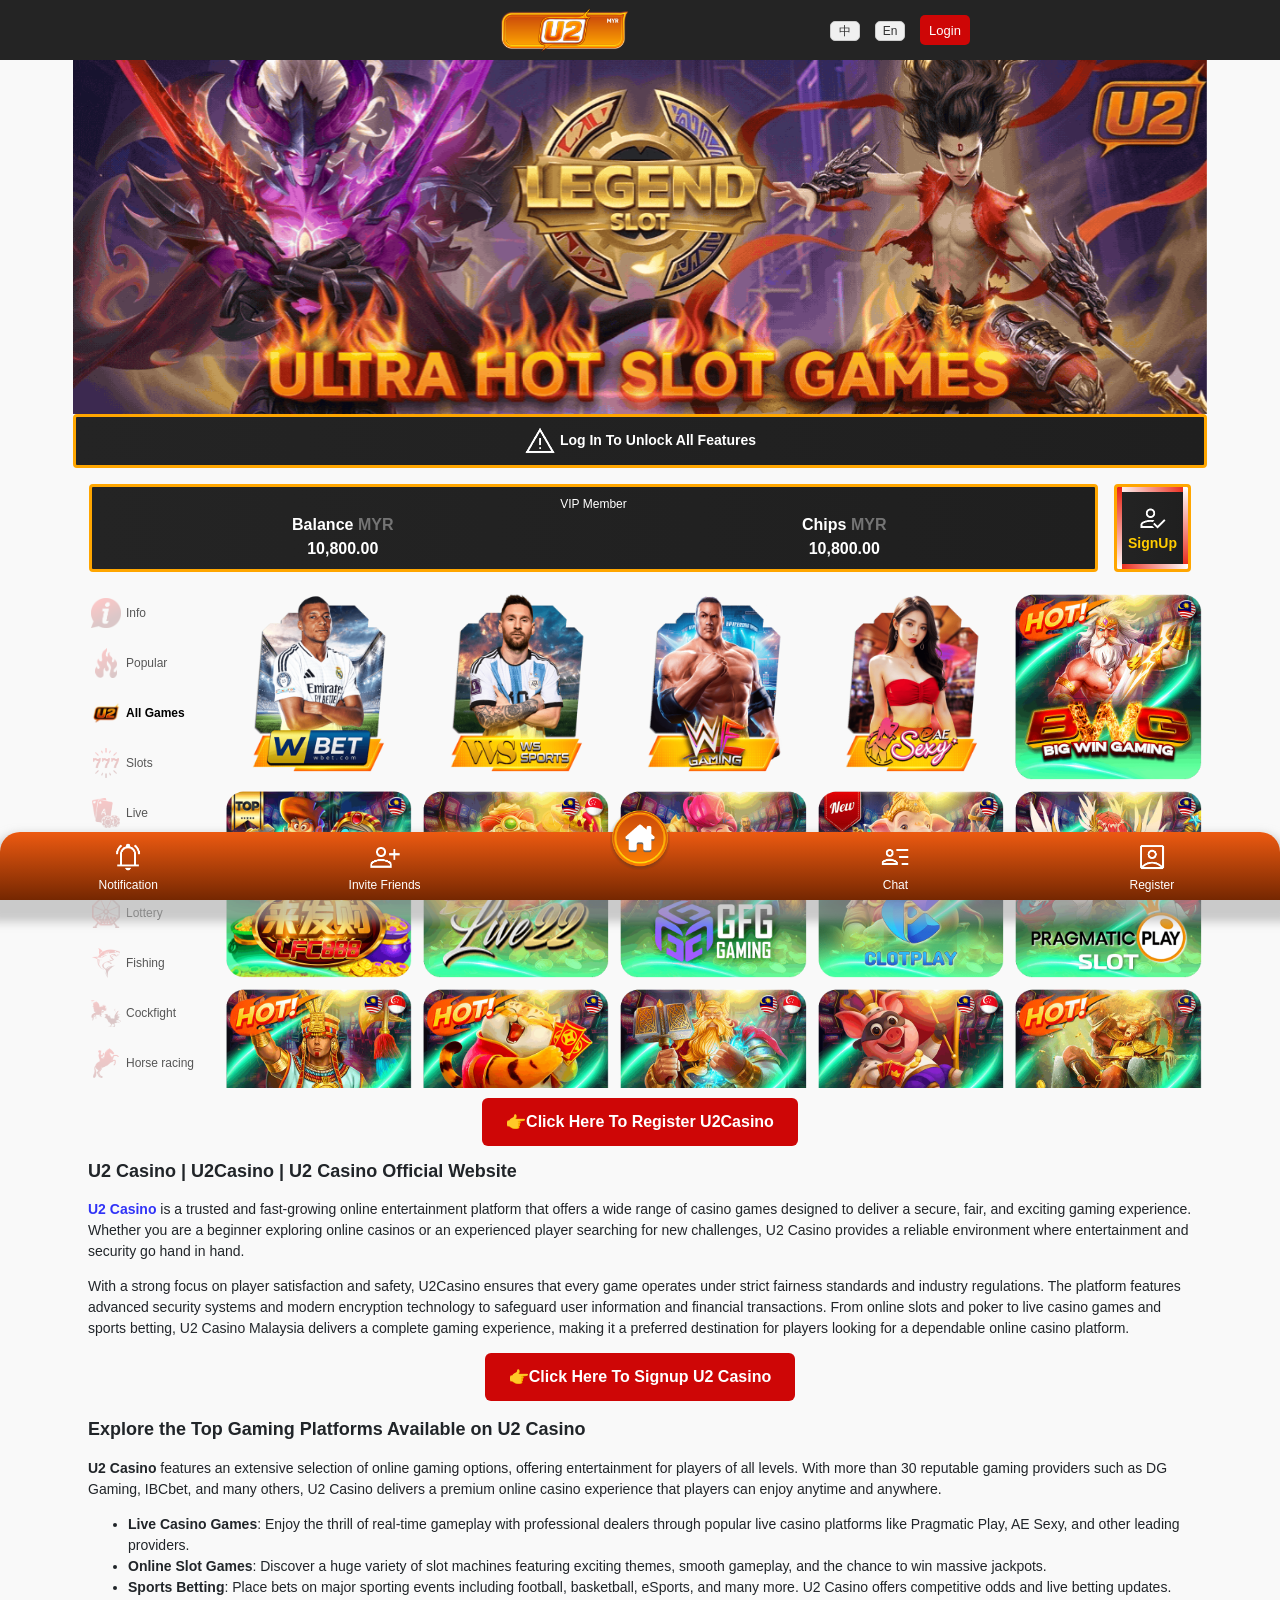
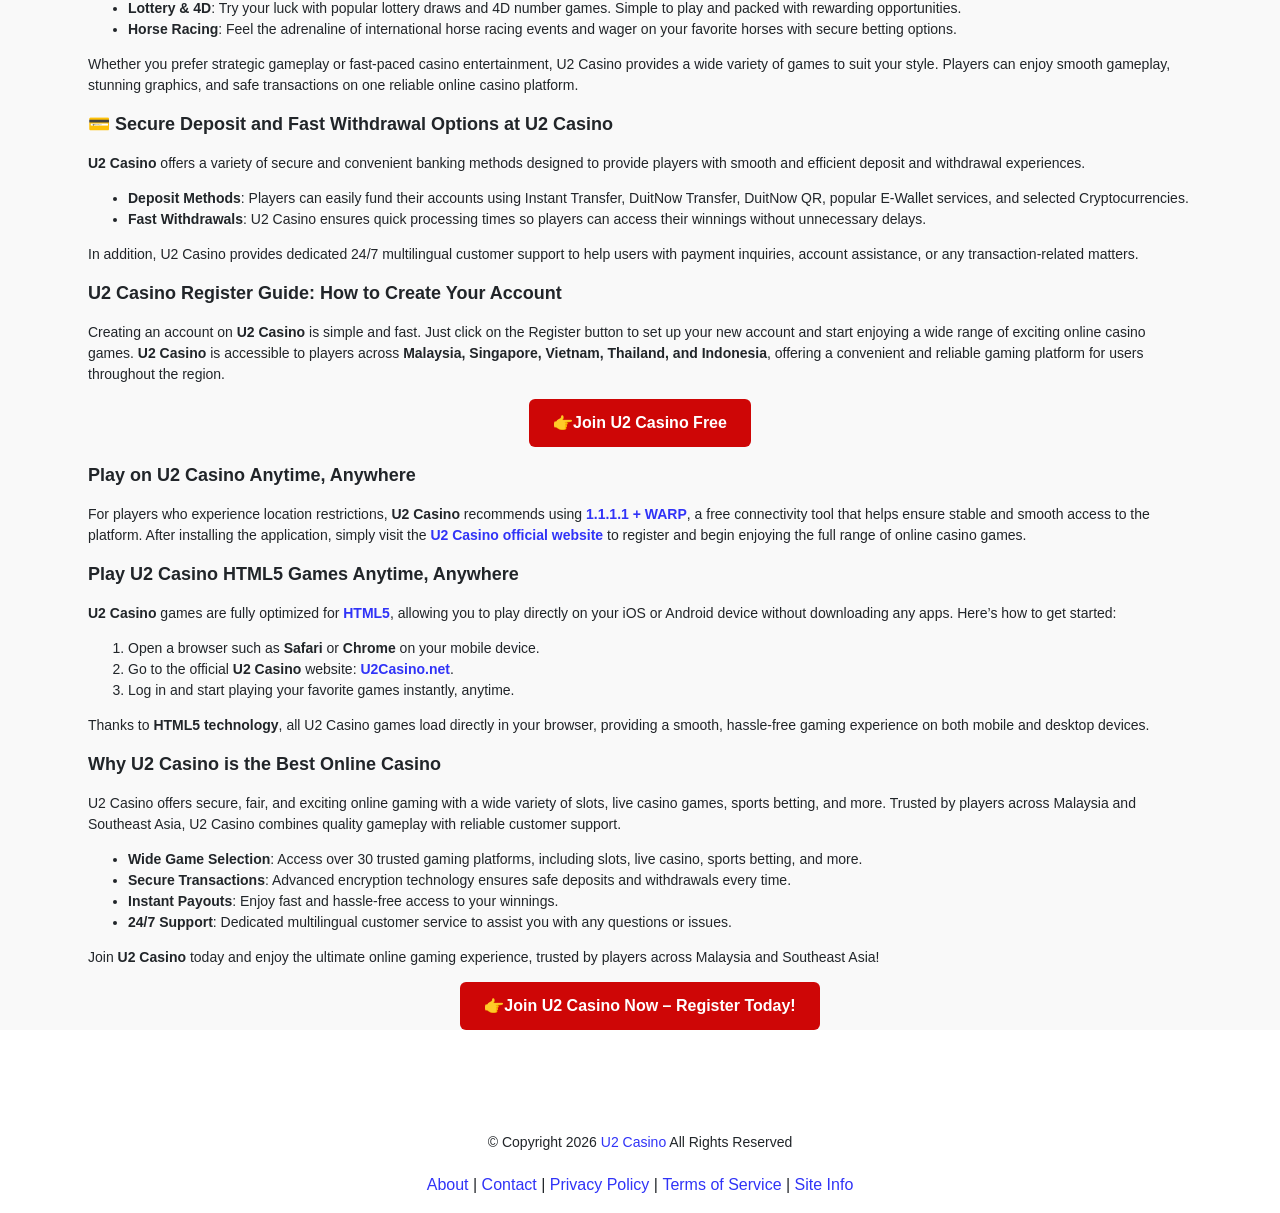
==== commit 62c30865: "Update index.html" ====
--- a/index.html
+++ b/index.html
@@ -225,20 +225,20 @@
                               <div data-v-7e6b6157="" class="vendor-container">
                                  <div data-v-7e6b6157="" class="vendor-item mx-auto cursor-pointer">
                                     <picture>
-                                       <source srcset="content/u2casino-epicwin.png 1x" media="(max-width: 468px)">
-                                       <img data-v-7e6b6157="" src="content/u2casino-epicwin.png" width="200" height="200" class="vendor-icon" alt="EpicWin Slot Games at u2casino">
-                                    </picture>
-                                 </div>
-                              </div>
-                           </div>
-                        </div>
-                        <div data-v-7a05651889="" class="col p-1">
-                           <div data-v-7e6b6157="" data-v-7a05651889="">
-                              <div data-v-7e6b6157="" class="vendor-container">
-                                 <div data-v-7e6b6157="" class="vendor-item mx-auto cursor-pointer">
-                                    <picture>
-                                       <source srcset="content/u2casino-vpower.png 1x" media="(max-width: 468px)">
-                                       <img data-v-7e6b6157="" src="content/u2casino-vpower.png" width="200" height="200" class="vendor-icon" alt="VPower Slot Provider on u2casino">
+                                       <source srcset="content/u2-WBET.png 1x" media="(max-width: 468px)">
+                                       <img data-v-7e6b6157="" src="content/u2-WBET.png" width="200" height="200" class="vendor-icon" alt="EpicWin Slot Games at u2casino">
+                                    </picture>
+                                 </div>
+                              </div>
+                           </div>
+                        </div>
+                        <div data-v-7a05651889="" class="col p-1">
+                           <div data-v-7e6b6157="" data-v-7a05651889="">
+                              <div data-v-7e6b6157="" class="vendor-container">
+                                 <div data-v-7e6b6157="" class="vendor-item mx-auto cursor-pointer">
+                                    <picture>
+                                       <source srcset="content/u2-WSSport.png 1x" media="(max-width: 468px)">
+                                       <img data-v-7e6b6157="" src="content/u2-WSSport.png" width="200" height="200" class="vendor-icon" alt="VPower Slot Provider on u2casino">
                                     </picture>
                                  </div>
                               </div>
@@ -250,7 +250,7 @@
                                  <div data-v-7e6b6157="" class="vendor-item mx-auto cursor-pointer">
                                     <picture>
                                        <source srcset="content/u2casino-pegasus-slot.png 1x" media="(max-width: 468px)">
-                                       <img data-v-7e6b6157="" src="content/u2casino-pegasus-slot.png" width="200" height="200" class="vendor-icon" alt="Pegasus Slot Games on u2casino Platform">
+                                       <img data-v-7e6b6157="" src="content/u2-WFGaming.png" width="200" height="200" class="vendor-icon" alt="Pegasus Slot Games on u2casino Platform">
                                     </picture>
                                  </div>
                               </div>
@@ -262,7 +262,7 @@
                                  <div data-v-7e6b6157="" class="vendor-item mx-auto cursor-pointer">
                                     <picture>
                                        <source srcset="content/u2casino-uuslot.png 1x" media="(max-width: 468px)">
-                                       <img data-v-7e6b6157="" src="content/u2casino-uuslot.png" width="200" height="200" class="vendor-icon" alt="UUSlot Games Integrated with u2casino">
+                                       <img data-v-7e6b6157="" src="content/u2-AESexy.png" width="200" height="200" class="vendor-icon" alt="UUSlot Games Integrated with u2casino">
                                     </picture>
                                  </div>
                               </div>
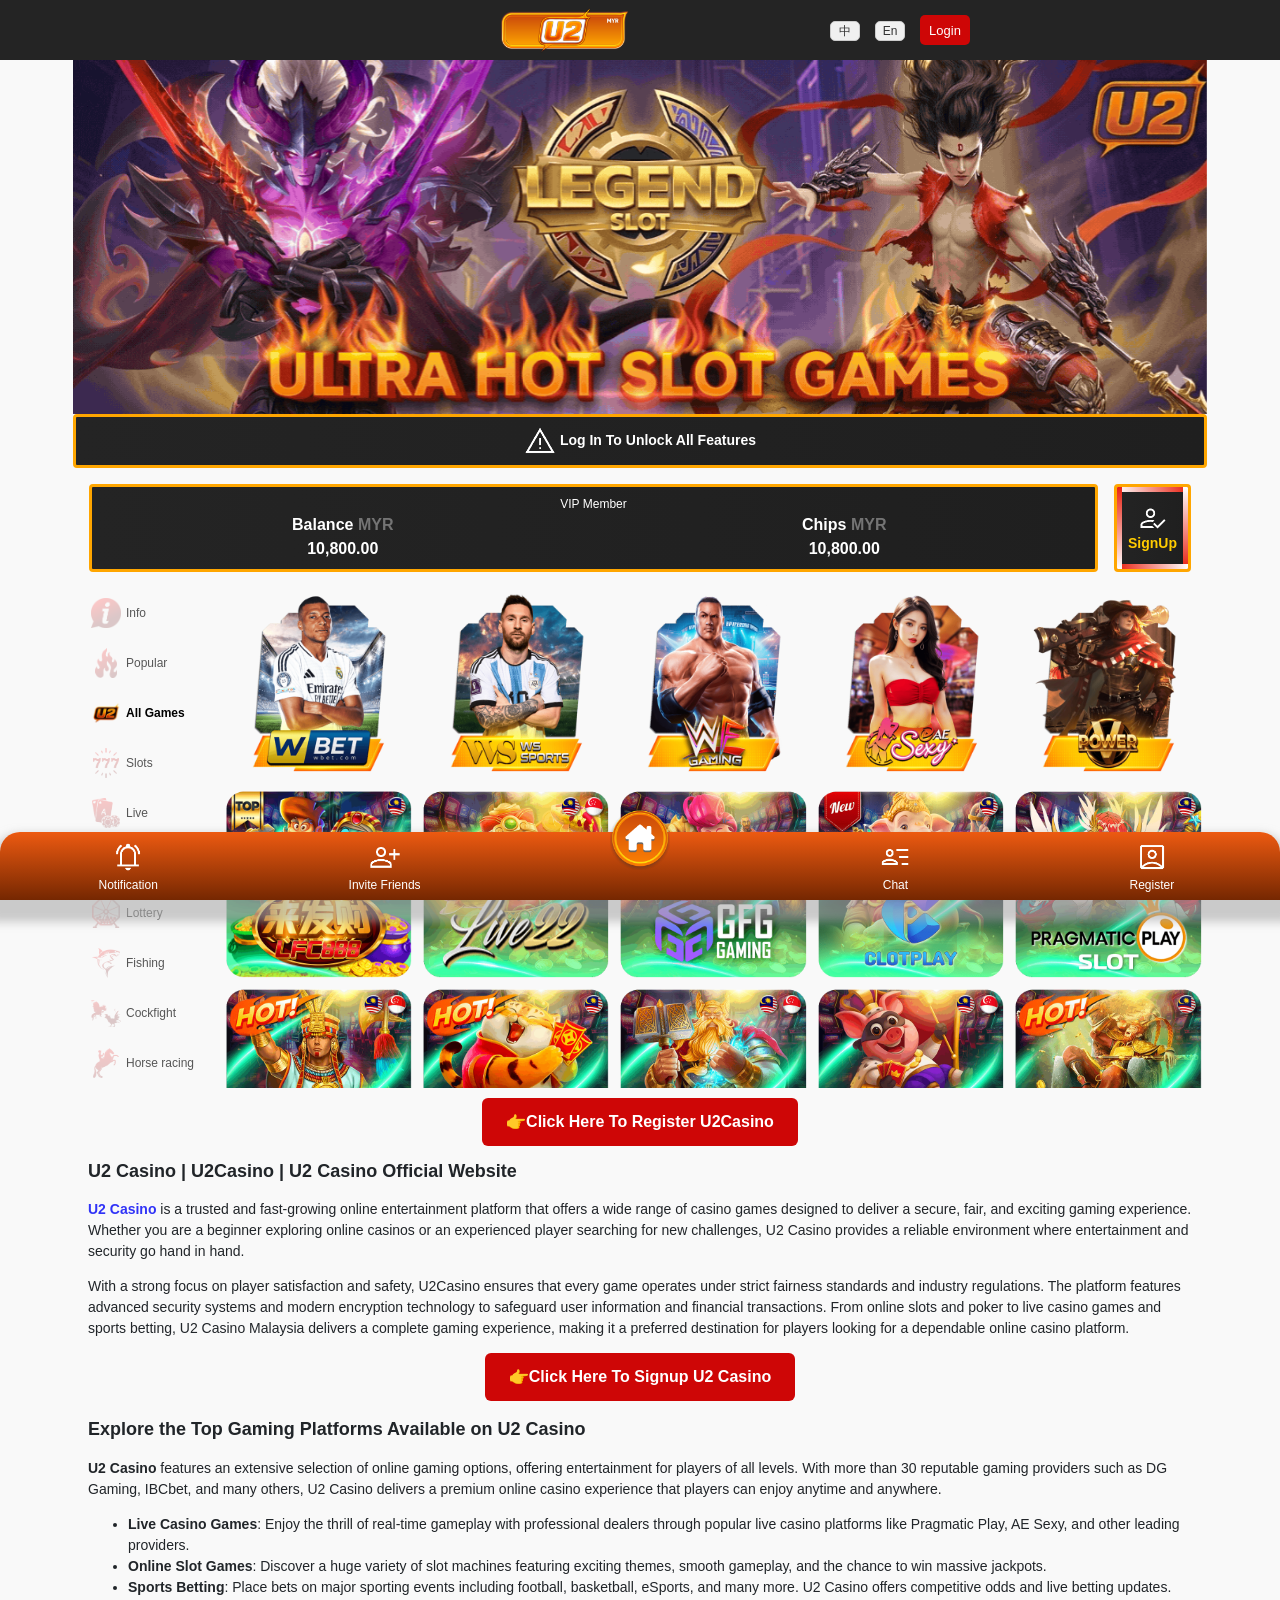
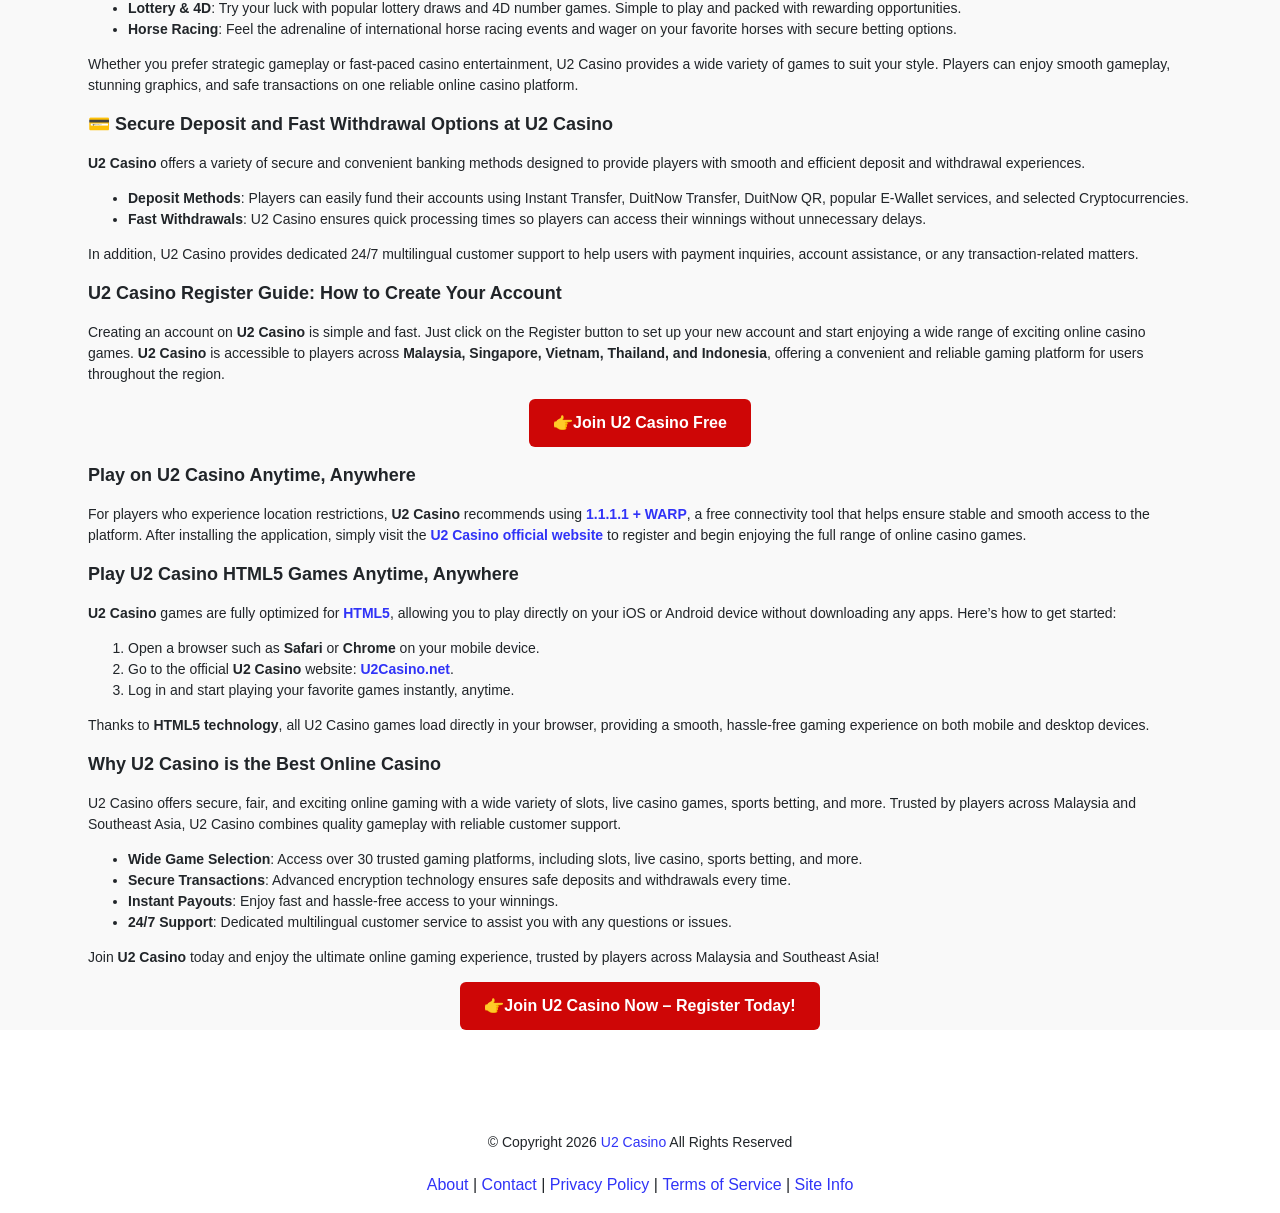
==== commit f8a8ab87: "Update index.html" ====
--- a/index.html
+++ b/index.html
@@ -274,7 +274,7 @@
                                  <div data-v-7e6b6157="" class="vendor-item mx-auto cursor-pointer">
                                     <picture>
                                        <source srcset="content/u2casino-bwg.png 1x" media="(max-width: 468px)">
-                                       <img data-v-7e6b6157="" src="content/u2casino-bwg.png" width="200" height="200" class="vendor-icon" alt="BWG Gaming Provider on u2casino">
+                                       <img data-v-7e6b6157="" src="content/u2-VPower.png" width="200" height="200" class="vendor-icon" alt="BWG Gaming Provider on u2casino">
                                     </picture>
                                  </div>
                               </div>
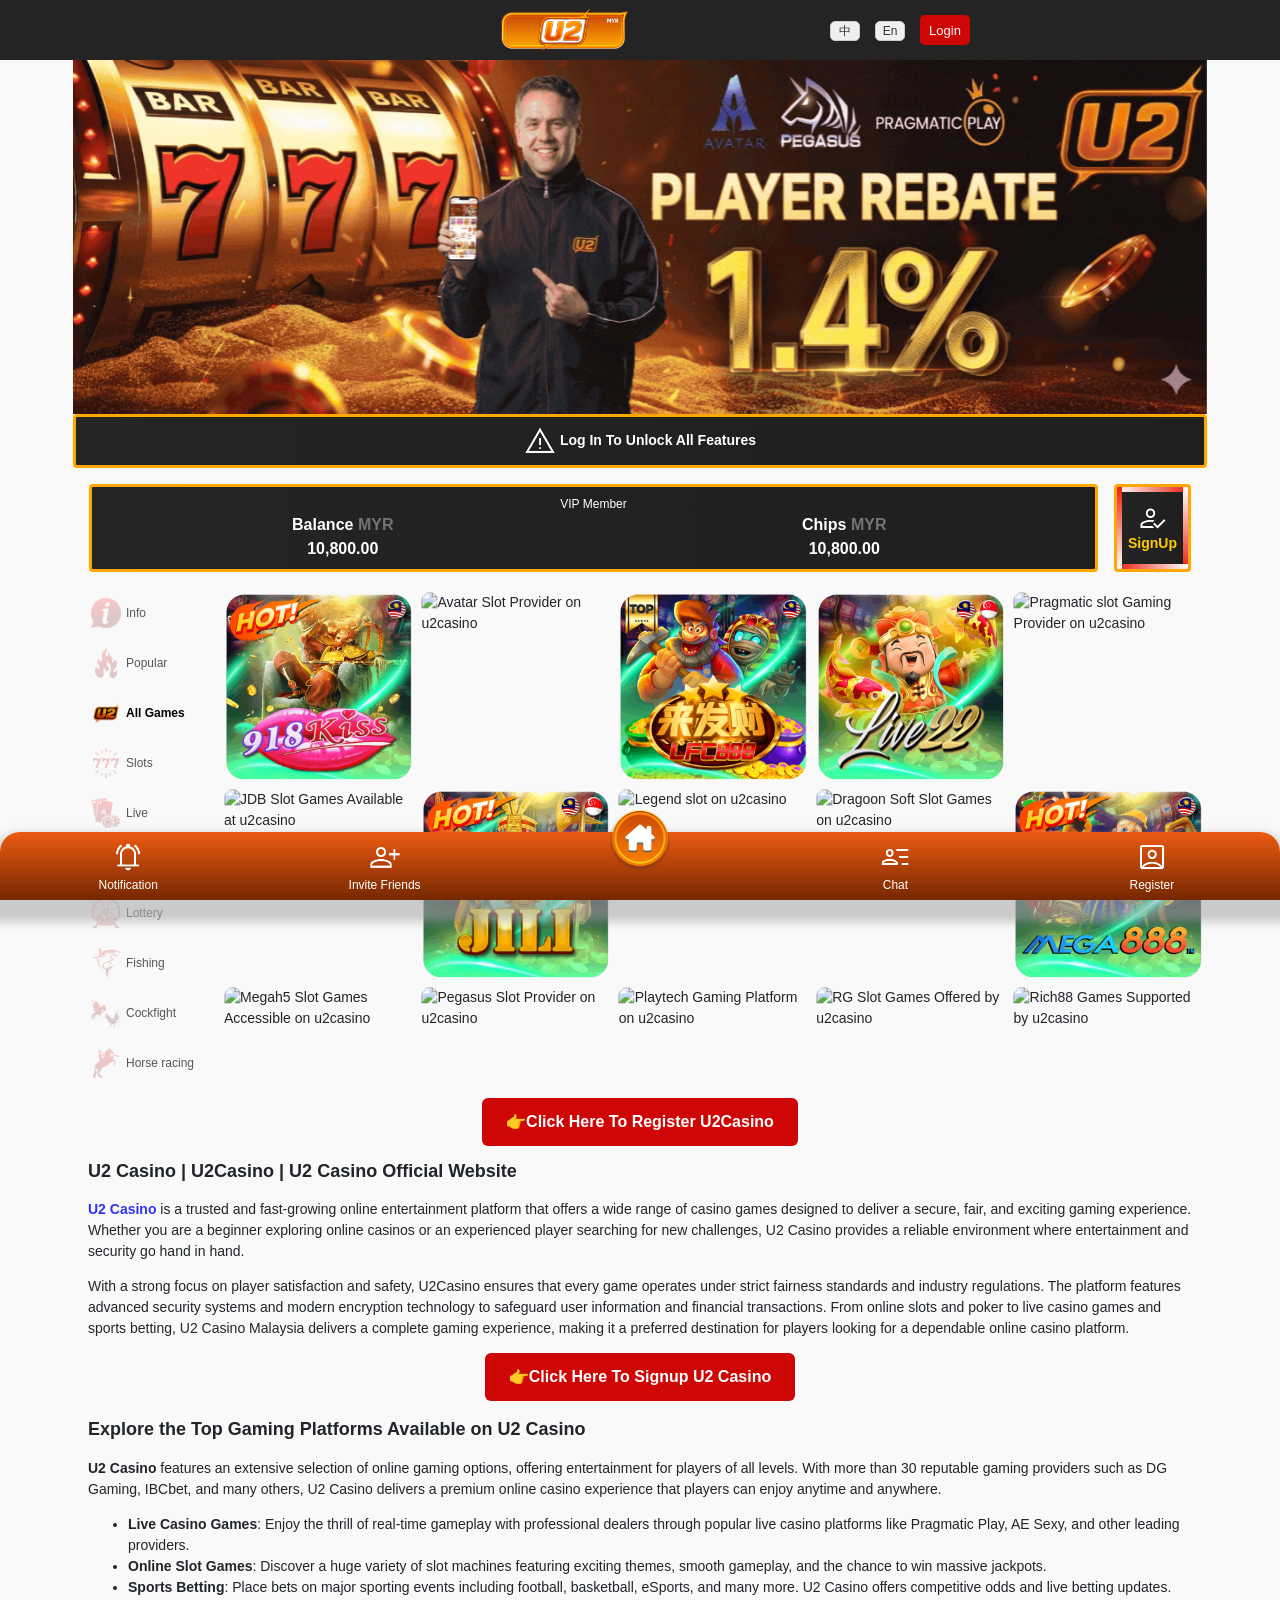
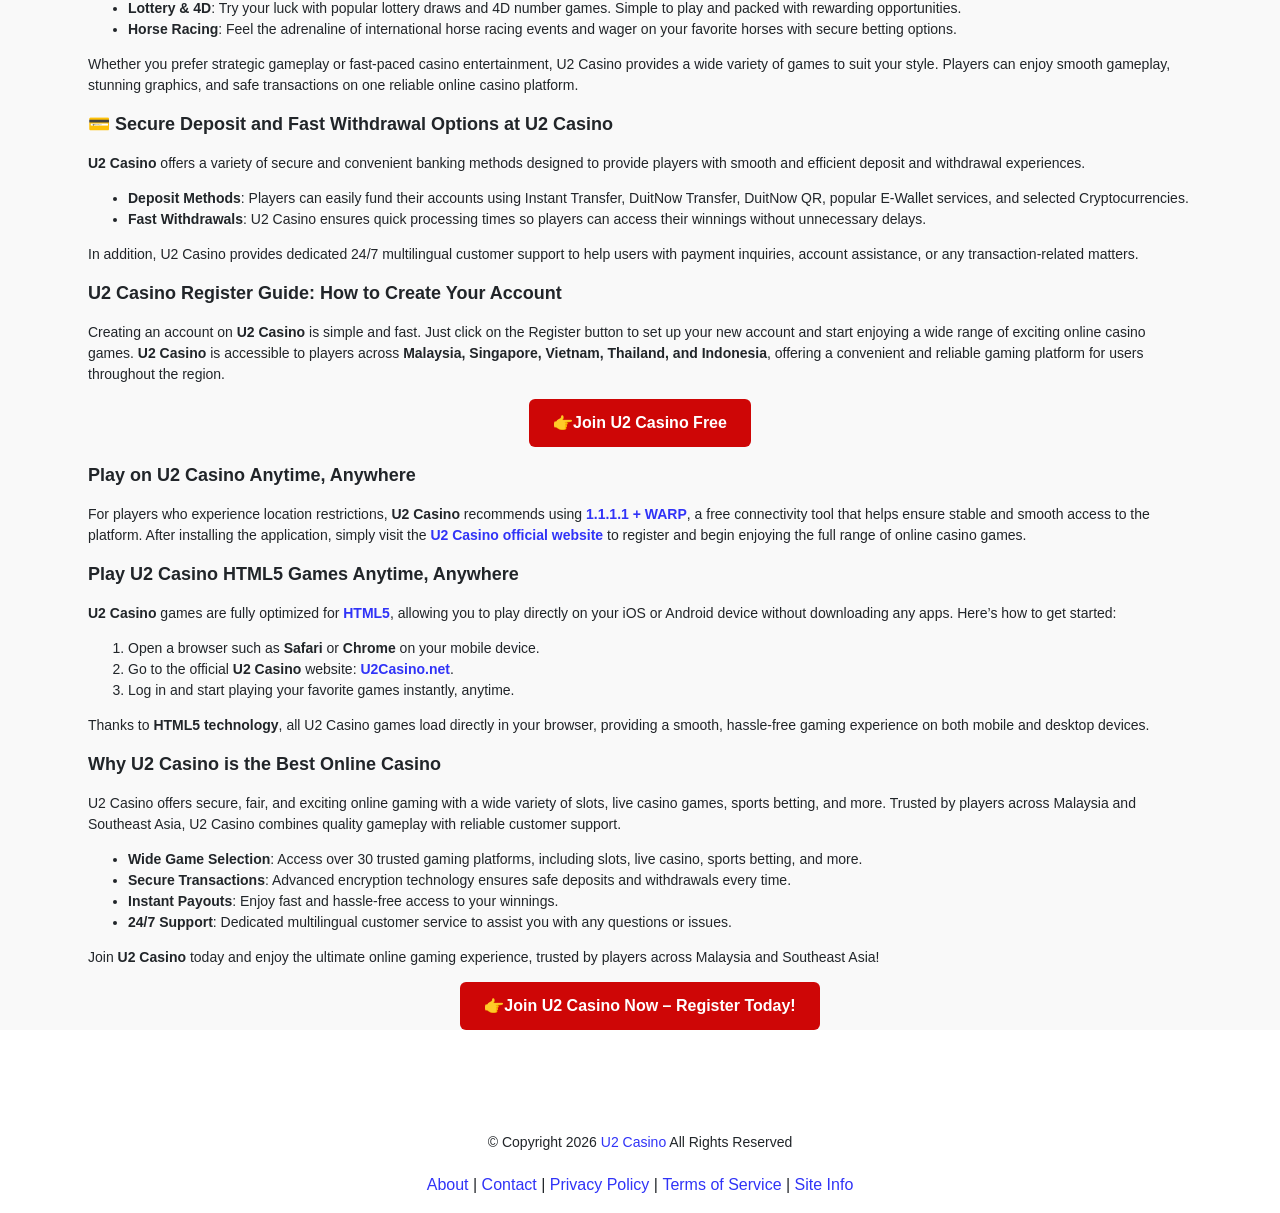
==== commit d54d077c: "Update index.html" ====
--- a/index.html
+++ b/index.html
@@ -225,32 +225,201 @@
                               <div data-v-7e6b6157="" class="vendor-container">
                                  <div data-v-7e6b6157="" class="vendor-item mx-auto cursor-pointer">
                                     <picture>
-                                       <source srcset="content/u2-WBET.png 1x" media="(max-width: 468px)">
-                                       <img data-v-7e6b6157="" src="content/u2-WBET.png" width="200" height="200" class="vendor-icon" alt="EpicWin Slot Games at u2casino">
-                                    </picture>
-                                 </div>
-                              </div>
-                           </div>
-                        </div>
-                        <div data-v-7a05651889="" class="col p-1">
-                           <div data-v-7e6b6157="" data-v-7a05651889="">
-                              <div data-v-7e6b6157="" class="vendor-container">
-                                 <div data-v-7e6b6157="" class="vendor-item mx-auto cursor-pointer">
-                                    <picture>
-                                       <source srcset="content/u2-WSSport.png 1x" media="(max-width: 468px)">
-                                       <img data-v-7e6b6157="" src="content/u2-WSSport.png" width="200" height="200" class="vendor-icon" alt="VPower Slot Provider on u2casino">
-                                    </picture>
-                                 </div>
-                              </div>
-                           </div>
-                        </div>
-                        <div data-v-7a05651889="" class="col p-1">
-                           <div data-v-7e6b6157="" data-v-7a05651889="">
-                              <div data-v-7e6b6157="" class="vendor-container">
-                                 <div data-v-7e6b6157="" class="vendor-item mx-auto cursor-pointer">
-                                    <picture>
-                                       <source srcset="content/u2casino-pegasus-slot.png 1x" media="(max-width: 468px)">
-                                       <img data-v-7e6b6157="" src="content/u2-WFGaming.png" width="200" height="200" class="vendor-icon" alt="Pegasus Slot Games on u2casino Platform">
+                                       <source srcset="content/u2casino-918kiss.png 1x" media="(max-width: 468px)">
+                                       <img data-v-7e6b6157="" src="content/u2casino-918kiss.png" width="200" height="200" class="vendor-icon" alt="918kiss Slot Games at u2casino">
+                                    </picture>
+                                 </div>
+                              </div>
+                           </div>
+                        </div>
+                        <div data-v-7a05651889="" class="col p-1">
+                           <div data-v-7e6b6157="" data-v-7a05651889="">
+                              <div data-v-7e6b6157="" class="vendor-container">
+                                 <div data-v-7e6b6157="" class="vendor-item mx-auto cursor-pointer">
+                                    <picture>
+                                       <source srcset="content/u2casino-avatar.png 1x" media="(max-width: 468px)">
+                                       <img data-v-7e6b6157="" src="content/u2casino-avatar.png" width="200" height="200" class="vendor-icon" alt="Avatar Slot Provider on u2casino">
+                                    </picture>
+                                 </div>
+                              </div>
+                           </div>
+                        </div>
+                        <div data-v-7a05651889="" class="col p-1">
+                           <div data-v-7e6b6157="" data-v-7a05651889="">
+                              <div data-v-7e6b6157="" class="vendor-container">
+                                 <div data-v-7e6b6157="" class="vendor-item mx-auto cursor-pointer">
+                                    <picture>
+                                       <source srcset="content/u2casino-lfc888.png 1x" media="(max-width: 468px)">
+                                       <img data-v-7e6b6157="" src="content/u2casino-lfc888.png" width="200" height="200" class="vendor-icon" alt="LFC888 Slot Games on u2casino Platform">
+                                    </picture>
+                                 </div>
+                              </div>
+                           </div>
+                        </div>
+                        <div data-v-7a05651889="" class="col p-1">
+                           <div data-v-7e6b6157="" data-v-7a05651889="">
+                              <div data-v-7e6b6157="" class="vendor-container">
+                                 <div data-v-7e6b6157="" class="vendor-item mx-auto cursor-pointer">
+                                    <picture>
+                                       <source srcset="content/u2casino-live22.png 1x" media="(max-width: 468px)">
+                                       <img data-v-7e6b6157="" src="content/u2casino-live22.png" width="200" height="200" class="vendor-icon" alt="Live22 Games Integrated with u2casino">
+                                    </picture>
+                                 </div>
+                              </div>
+                           </div>
+                        </div>
+                        <div data-v-7a05651889="" class="col p-1">
+                           <div data-v-7e6b6157="" data-v-7a05651889="">
+                              <div data-v-7e6b6157="" class="vendor-container">
+                                 <div data-v-7e6b6157="" class="vendor-item mx-auto cursor-pointer">
+                                    <picture>
+                                       <source srcset="content/u2casino-pragmaticslot.png 1x" media="(max-width: 468px)">
+                                       <img data-v-7e6b6157="" src="content/u2casino-pragmaticslot.png" width="200" height="200" class="vendor-icon" alt="Pragmatic slot Gaming Provider on u2casino">
+                                    </picture>
+                                 </div>
+                              </div>
+                           </div>
+                        </div>
+                   
+                        <div data-v-7a05651889="" class="col p-1">
+                           <div data-v-7e6b6157="" data-v-7a05651889="">
+                              <div data-v-7e6b6157="" class="vendor-container">
+                                 <div data-v-7e6b6157="" class="vendor-item mx-auto cursor-pointer">
+                                    <picture>
+                                       <source srcset="content/u2casino-jdbslot.png 1x" media="(max-width: 468px)">
+                                       <img data-v-7e6b6157="" src="content/u2casino-jdbslot.png" width="200" height="200" class="vendor-icon" alt="JDB Slot Games Available at u2casino">
+                                    </picture>
+                                 </div>
+                              </div>
+                           </div>
+                        </div>
+                        <div data-v-7a05651889="" class="col p-1">
+                           <div data-v-7e6b6157="" data-v-7a05651889="">
+                              <div data-v-7e6b6157="" class="vendor-container">
+                                 <div data-v-7e6b6157="" class="vendor-item mx-auto cursor-pointer">
+                                    <picture>
+                                       <source srcset="content/u2casino-jili.png 1x" media="(max-width: 468px)">
+                                       <img data-v-7e6b6157="" src="content/u2casino-jili.png" width="200" height="200" class="vendor-icon" alt="Jili Slot Games on u2casino">
+                                    </picture>
+                                 </div>
+                              </div>
+                           </div>
+                        </div>
+                        <div data-v-7a05651889="" class="col p-1">
+                           <div data-v-7e6b6157="" data-v-7a05651889="">
+                              <div data-v-7e6b6157="" class="vendor-container">
+                                 <div data-v-7e6b6157="" class="vendor-item mx-auto cursor-pointer">
+                                    <picture>
+                                       <source srcset="content/u2casino-legendslot.png 1x" media="(max-width: 468px)">
+                                       <img data-v-7e6b6157="" src="content/u2casino-legendslot.png" width="200" height="200" class="vendor-icon" alt="Legend slot on u2casino">
+                                    </picture>
+                                 </div>
+                              </div>
+                           </div>
+                        </div>
+                        <div data-v-7a05651889="" class="col p-1">
+                           <div data-v-7e6b6157="" data-v-7a05651889="">
+                              <div data-v-7e6b6157="" class="vendor-container">
+                                 <div data-v-7e6b6157="" class="vendor-item mx-auto cursor-pointer">
+                                    <picture>
+                                       <source srcset="content/u2casino-dragoonsoft.png 1x" media="(max-width: 468px)">
+                                       <img data-v-7e6b6157="" src="content/u2casino-dragoonsoft.png" width="200" height="200" class="vendor-icon" alt="Dragoon Soft Slot Games on u2casino">
+                                    </picture>
+                                 </div>
+                              </div>
+                           </div>
+                        </div>
+                        <div data-v-7a05651889="" class="col p-1">
+                           <div data-v-7e6b6157="" data-v-7a05651889="">
+                              <div data-v-7e6b6157="" class="vendor-container">
+                                 <div data-v-7e6b6157="" class="vendor-item mx-auto cursor-pointer">
+                                    <picture>
+                                       <source srcset="content/u2casino-mega888.png 1x" media="(max-width: 468px)">
+                                       <img data-v-7e6b6157="" src="content/u2casino-mega888.png" width="200" height="200" class="vendor-icon" alt="Mega888 Slots Featured on u2casino">
+                                    </picture>
+                                 </div>
+                              </div>
+                           </div>
+                        </div>
+                        <div data-v-7a05651889="" class="col p-1">
+                           <div data-v-7e6b6157="" data-v-7a05651889="">
+                              <div data-v-7e6b6157="" class="vendor-container">
+                                 <div data-v-7e6b6157="" class="vendor-item mx-auto cursor-pointer">
+                                    <picture>
+                                       <source srcset="content/u2casino-megah5.png 1x" media="(max-width: 468px)">
+                                       <img data-v-7e6b6157="" src="content/u2casino-megah5.png" width="200" height="200" class="vendor-icon" alt="Megah5 Slot Games Accessible on u2casino">
+                                    </picture>
+                                 </div>
+                              </div>
+                           </div>
+                        </div>
+                        <div data-v-7a05651889="" class="col p-1">
+                           <div data-v-7e6b6157="" data-v-7a05651889="">
+                              <div data-v-7e6b6157="" class="vendor-container">
+                                 <div data-v-7e6b6157="" class="vendor-item mx-auto cursor-pointer">
+                                    <picture>
+                                       <source srcset="content/u2casino-pegasusslot.png 1x" media="(max-width: 468px)">
+                                       <img data-v-7e6b6157="" src="content/u2casino-pegasusslot.png" width="200" height="200" class="vendor-icon" alt="Pegasus Slot Provider on u2casino">
+                                    </picture>
+                                 </div>
+                              </div>
+                           </div>
+                        </div>
+                        <div data-v-7a05651889="" class="col p-1">
+                           <div data-v-7e6b6157="" data-v-7a05651889="">
+                              <div data-v-7e6b6157="" class="vendor-container">
+                                 <div data-v-7e6b6157="" class="vendor-item mx-auto cursor-pointer">
+                                    <picture>
+                                       <source srcset="content/u2casino-playtechslot.png 1x" media="(max-width: 468px)">
+                                       <img data-v-7e6b6157="" src="content/u2casino-playtechslot.png" width="200" height="200" class="vendor-icon" alt="Playtech Gaming Platform on u2casino">
+                                    </picture>
+                                 </div>
+                              </div>
+                           </div>
+                        </div>
+                        <div data-v-7a05651889="" class="col p-1">
+                           <div data-v-7e6b6157="" data-v-7a05651889="">
+                              <div data-v-7e6b6157="" class="vendor-container">
+                                 <div data-v-7e6b6157="" class="vendor-item mx-auto cursor-pointer">
+                                    <picture>
+                                       <source srcset="content/u2casino-rgslots.png 1x" media="(max-width: 468px)">
+                                       <img data-v-7e6b6157="" src="content/u2casino-rgslots.png" width="200" height="200" class="vendor-icon" alt="RG Slot Games Offered by u2casino">
+                                    </picture>
+                                 </div>
+                              </div>
+                           </div>
+                        </div>
+                        <div data-v-7a05651889="" class="col p-1">
+                           <div data-v-7e6b6157="" data-v-7a05651889="">
+                              <div data-v-7e6b6157="" class="vendor-container">
+                                 <div data-v-7e6b6157="" class="vendor-item mx-auto cursor-pointer">
+                                    <picture>
+                                       <source srcset="content/u2casino-rich88.png 1x" media="(max-width: 468px)">
+                                       <img data-v-7e6b6157="" src="content/u2casino-rich88.png" width="200" height="200" class="vendor-icon" alt="Rich88 Games Supported by u2casino">
+                                    </picture>
+                                 </div>
+                              </div>
+                           </div>
+                        </div>
+                        <div data-v-7a05651889="" class="col p-1">
+                           <div data-v-7e6b6157="" data-v-7a05651889="">
+                              <div data-v-7e6b6157="" class="vendor-container">
+                                 <div data-v-7e6b6157="" class="vendor-item mx-auto cursor-pointer">
+                                    <picture>
+                                       <source srcset="content/u2casino-sky1388.png 1x" media="(max-width: 468px)">
+                                       <img data-v-7e6b6157="" src="content/u2casino-sky1388.png" width="200" height="200" class="vendor-icon" alt="Sky1388 Slot Provider Integrated with u2casino">
+                                    </picture>
+                                 </div>
+                              </div>
+                           </div>
+                        </div>
+                        <div data-v-7a05651889="" class="col p-1">
+                           <div data-v-7e6b6157="" data-v-7a05651889="">
+                              <div data-v-7e6b6157="" class="vendor-container">
+                                 <div data-v-7e6b6157="" class="vendor-item mx-auto cursor-pointer">
+                                    <picture>
+                                       <source srcset="content/u2casino-spadegaming.png 1x" media="(max-width: 468px)">
+                                       <img data-v-7e6b6157="" src="content/u2casino-spadegaming.png" width="200" height="200" class="vendor-icon" alt="Spadegaming Slot Games Available on u2casino">
                                     </picture>
                                  </div>
                               </div>
@@ -262,248 +431,79 @@
                                  <div data-v-7e6b6157="" class="vendor-item mx-auto cursor-pointer">
                                     <picture>
                                        <source srcset="content/u2casino-uuslot.png 1x" media="(max-width: 468px)">
-                                       <img data-v-7e6b6157="" src="content/u2-AESexy.png" width="200" height="200" class="vendor-icon" alt="UUSlot Games Integrated with u2casino">
-                                    </picture>
-                                 </div>
-                              </div>
-                           </div>
-                        </div>
-                        <div data-v-7a05651889="" class="col p-1">
-                           <div data-v-7e6b6157="" data-v-7a05651889="">
-                              <div data-v-7e6b6157="" class="vendor-container">
-                                 <div data-v-7e6b6157="" class="vendor-item mx-auto cursor-pointer">
-                                    <picture>
-                                       <source srcset="content/u2casino-bwg.png 1x" media="(max-width: 468px)">
-                                       <img data-v-7e6b6157="" src="content/u2-VPower.png" width="200" height="200" class="vendor-icon" alt="BWG Gaming Provider on u2casino">
-                                    </picture>
-                                 </div>
-                              </div>
-                           </div>
-                        </div>
-                   
-                        <div data-v-7a05651889="" class="col p-1">
-                           <div data-v-7e6b6157="" data-v-7a05651889="">
-                              <div data-v-7e6b6157="" class="vendor-container">
-                                 <div data-v-7e6b6157="" class="vendor-item mx-auto cursor-pointer">
-                                    <picture>
-                                       <source srcset="content/u2casino-lfc888.png 1x" media="(max-width: 468px)">
-                                       <img data-v-7e6b6157="" src="content/u2casino-lfc888.png" width="200" height="200" class="vendor-icon" alt="LFC888 Games Available at u2casino">
-                                    </picture>
-                                 </div>
-                              </div>
-                           </div>
-                        </div>
-                        <div data-v-7a05651889="" class="col p-1">
-                           <div data-v-7e6b6157="" data-v-7a05651889="">
-                              <div data-v-7e6b6157="" class="vendor-container">
-                                 <div data-v-7e6b6157="" class="vendor-item mx-auto cursor-pointer">
-                                    <picture>
-                                       <source srcset="content/u2casino-live22.png 1x" media="(max-width: 468px)">
-                                       <img data-v-7e6b6157="" src="content/u2casino-live22.png" width="200" height="200" class="vendor-icon" alt="Live22 Slot Games on u2casino">
-                                    </picture>
-                                 </div>
-                              </div>
-                           </div>
-                        </div>
-                        <div data-v-7a05651889="" class="col p-1">
-                           <div data-v-7e6b6157="" data-v-7a05651889="">
-                              <div data-v-7e6b6157="" class="vendor-container">
-                                 <div data-v-7e6b6157="" class="vendor-item mx-auto cursor-pointer">
-                                    <picture>
-                                       <source srcset="content/u2casino-gfg.png 1x" media="(max-width: 468px)">
-                                       <img data-v-7e6b6157="" src="content/u2casino-gfg.png" width="200" height="200" class="vendor-icon" alt="GFG Entertainment Provider via u2casino">
-                                    </picture>
-                                 </div>
-                              </div>
-                           </div>
-                        </div>
-                        <div data-v-7a05651889="" class="col p-1">
-                           <div data-v-7e6b6157="" data-v-7a05651889="">
-                              <div data-v-7e6b6157="" class="vendor-container">
-                                 <div data-v-7e6b6157="" class="vendor-item mx-auto cursor-pointer">
-                                    <picture>
-                                       <source srcset="content/u2casino-clotplay.png 1x" media="(max-width: 468px)">
-                                       <img data-v-7e6b6157="" src="content/u2casino-clotplay.png" width="200" height="200" class="vendor-icon" alt="ClotPlay Slot Games on u2casino">
-                                    </picture>
-                                 </div>
-                              </div>
-                           </div>
-                        </div>
-                        <div data-v-7a05651889="" class="col p-1">
-                           <div data-v-7e6b6157="" data-v-7a05651889="">
-                              <div data-v-7e6b6157="" class="vendor-container">
-                                 <div data-v-7e6b6157="" class="vendor-item mx-auto cursor-pointer">
-                                    <picture>
-                                       <source srcset="content/u2casino-pragmatic-play-slot.png 1x" media="(max-width: 468px)">
-                                       <img data-v-7e6b6157="" src="content/u2casino-pragmatic-play-slot.png" width="200" height="200" class="vendor-icon" alt="Pragmatic Play Slots Featured on u2casino">
-                                    </picture>
-                                 </div>
-                              </div>
-                           </div>
-                        </div>
-                        <div data-v-7a05651889="" class="col p-1">
-                           <div data-v-7e6b6157="" data-v-7a05651889="">
-                              <div data-v-7e6b6157="" class="vendor-container">
-                                 <div data-v-7e6b6157="" class="vendor-item mx-auto cursor-pointer">
-                                    <picture>
-                                       <source srcset="content/u2casino-jili.png 1x" media="(max-width: 468px)">
-                                       <img data-v-7e6b6157="" src="content/u2casino-jili.png" width="200" height="200" class="vendor-icon" alt="Jili Slot Games Accessible on u2casino">
-                                    </picture>
-                                 </div>
-                              </div>
-                           </div>
-                        </div>
-                        <div data-v-7a05651889="" class="col p-1">
-                           <div data-v-7e6b6157="" data-v-7a05651889="">
-                              <div data-v-7e6b6157="" class="vendor-container">
-                                 <div data-v-7e6b6157="" class="vendor-item mx-auto cursor-pointer">
-                                    <picture>
-                                       <source srcset="content/u2casino-playtech-slot.png 1x" media="(max-width: 468px)">
-                                       <img data-v-7e6b6157="" src="content/u2casino-playtech-slot.png" width="200" height="200" class="vendor-icon" alt="Playtech Slot Provider on u2casino">
-                                    </picture>
-                                 </div>
-                              </div>
-                           </div>
-                        </div>
-                        <div data-v-7a05651889="" class="col p-1">
-                           <div data-v-7e6b6157="" data-v-7a05651889="">
-                              <div data-v-7e6b6157="" class="vendor-container">
-                                 <div data-v-7e6b6157="" class="vendor-item mx-auto cursor-pointer">
-                                    <picture>
-                                       <source srcset="content/u2casino-sky1388.png 1x" media="(max-width: 468px)">
-                                       <img data-v-7e6b6157="" src="content/u2casino-sky1388.png" width="200" height="200" class="vendor-icon" alt="Sky1388 Gaming Platform on u2casino">
-                                    </picture>
-                                 </div>
-                              </div>
-                           </div>
-                        </div>
-                        <div data-v-7a05651889="" class="col p-1">
-                           <div data-v-7e6b6157="" data-v-7a05651889="">
-                              <div data-v-7e6b6157="" class="vendor-container">
-                                 <div data-v-7e6b6157="" class="vendor-item mx-auto cursor-pointer">
-                                    <picture>
-                                       <source srcset="content/u2casino-jdb-slot.png 1x" media="(max-width: 468px)">
-                                       <img data-v-7e6b6157="" src="content/u2casino-jdb-slot.png" width="200" height="200" class="vendor-icon" alt="JDB Slot Games Offered by u2casino">
-                                    </picture>
-                                 </div>
-                              </div>
-                           </div>
-                        </div>
-                        <div data-v-7a05651889="" class="col p-1">
-                           <div data-v-7e6b6157="" data-v-7a05651889="">
-                              <div data-v-7e6b6157="" class="vendor-container">
-                                 <div data-v-7e6b6157="" class="vendor-item mx-auto cursor-pointer">
-                                    <picture>
-                                       <source srcset="content/u2casino-918kiss.png 1x" media="(max-width: 468px)">
-                                       <img data-v-7e6b6157="" src="content/u2casino-918kiss.png" width="200" height="200" class="vendor-icon" alt="918Kiss Games Supported by u2casino">
-                                    </picture>
-                                 </div>
-                              </div>
-                           </div>
-                        </div>
-                        <div data-v-7a05651889="" class="col p-1">
-                           <div data-v-7e6b6157="" data-v-7a05651889="">
-                              <div data-v-7e6b6157="" class="vendor-container">
-                                 <div data-v-7e6b6157="" class="vendor-item mx-auto cursor-pointer">
-                                    <picture>
-                                       <source srcset="content/u2casino-ag-slot.png 1x" media="(max-width: 468px)">
-                                       <img data-v-7e6b6157="" src="content/u2casino-ag-slot.png" width="200" height="200" class="vendor-icon" alt="AG Slot Provider Integrated with u2casino">
-                                    </picture>
-                                 </div>
-                              </div>
-                           </div>
-                        </div>
-                        <div data-v-7a05651889="" class="col p-1">
-                           <div data-v-7e6b6157="" data-v-7a05651889="">
-                              <div data-v-7e6b6157="" class="vendor-container">
-                                 <div data-v-7e6b6157="" class="vendor-item mx-auto cursor-pointer">
-                                    <picture>
-                                       <source srcset="content/u2casino-pussy888.png 1x" media="(max-width: 468px)">
-                                       <img data-v-7e6b6157="" src="content/u2casino-pussy888.png" width="200" height="200" class="vendor-icon" alt="Pussy888 Slot Games Available on u2casino">
-                                    </picture>
-                                 </div>
-                              </div>
-                           </div>
-                        </div>
-                        <div data-v-7a05651889="" class="col p-1">
-                           <div data-v-7e6b6157="" data-v-7a05651889="">
-                              <div data-v-7e6b6157="" class="vendor-container">
-                                 <div data-v-7e6b6157="" class="vendor-item mx-auto cursor-pointer">
-                                    <picture>
-                                       <source srcset="content/u2casino-mega888.png 1x" media="(max-width: 468px)">
-                                       <img data-v-7e6b6157="" src="content/u2casino-mega888.png" width="200" height="200" class="vendor-icon" alt="Mega888 Gaming Provider on u2casino">
-                                    </picture>
-                                 </div>
-                              </div>
-                           </div>
-                        </div>
-                        <div data-v-7a05651889="" class="col p-1">
-                           <div data-v-7e6b6157="" data-v-7a05651889="">
-                              <div data-v-7e6b6157="" class="vendor-container">
-                                 <div data-v-7e6b6157="" class="vendor-item mx-auto cursor-pointer">
-                                    <picture>
-                                       <source srcset="content/u2casino-rcb988.png 1x" media="(max-width: 468px)">
-                                       <img data-v-7e6b6157="" src="content/u2casino-rcb988.png" width="200" height="200" class="vendor-icon" alt="RCB988 Provider Featured on u2casino">
-                                    </picture>
-                                 </div>
-                              </div>
-                           </div>
-                        </div>
-                        <div data-v-7a05651889="" class="col p-1">
-                           <div data-v-7e6b6157="" data-v-7a05651889="">
-                              <div data-v-7e6b6157="" class="vendor-container">
-                                 <div data-v-7e6b6157="" class="vendor-item mx-auto cursor-pointer">
-                                    <picture>
-                                       <source srcset="content/u2casino-obet33.png 1x" media="(max-width: 468px)">
-                                       <img data-v-7e6b6157="" src="content/u2casino-obet33.png" width="200" height="200" class="vendor-icon" alt="Obet33 Platform on u2casino">
-                                    </picture>
-                                 </div>
-                              </div>
-                           </div>
-                        </div>
-                        <div data-v-7a05651889="" class="col p-1">
-                           <div data-v-7e6b6157="" data-v-7a05651889="">
-                              <div data-v-7e6b6157="" class="vendor-container">
-                                 <div data-v-7e6b6157="" class="vendor-item mx-auto cursor-pointer">
-                                    <picture>
-                                       <source srcset="content/u2casino-wbet.png 1x" media="(max-width: 468px)">
-                                       <img data-v-7e6b6157="" src="content/u2casino-wbet.png" width="200" height="200" class="vendor-icon" alt="WBet Sports Platform via u2casino">
-                                    </picture>
-                                 </div>
-                              </div>
-                           </div>
-                        </div>
-                        <div data-v-7a05651889="" class="col p-1">
-                           <div data-v-7e6b6157="" data-v-7a05651889="">
-                              <div data-v-7e6b6157="" class="vendor-container">
-                                 <div data-v-7e6b6157="" class="vendor-item mx-auto cursor-pointer">
-                                    <picture>
-                                       <source srcset="content/u2casino-maxbet.png 1x" media="(max-width: 468px)">
-                                       <img data-v-7e6b6157="" src="content/u2casino-maxbet.png" width="200" height="200" class="vendor-icon" alt="MaxBet Games Available on u2casino">
-                                    </picture>
-                                 </div>
-                              </div>
-                           </div>
-                        </div>
-                        <div data-v-7a05651889="" class="col p-1">
-                           <div data-v-7e6b6157="" data-v-7a05651889="">
-                              <div data-v-7e6b6157="" class="vendor-container">
-                                 <div data-v-7e6b6157="" class="vendor-item mx-auto cursor-pointer">
-                                    <picture>
-                                       <source srcset="content/u2casino-4d.png 1x" media="(max-width: 468px)">
-                                       <img data-v-7e6b6157="" src="content/u2casino-4d.png" width="200" height="200" class="vendor-icon" alt="4D Lottery Games on u2casino">
-                                    </picture>
-                                 </div>
-                              </div>
-                           </div>
-                        </div>
-                        <div data-v-7a05651889="" class="col p-1">
-                           <div data-v-7e6b6157="" data-v-7a05651889="">
-                              <div data-v-7e6b6157="" class="vendor-container">
-                                 <div data-v-7e6b6157="" class="vendor-item mx-auto cursor-pointer">
-                                    <picture>
-                                       <source srcset="content/u2casino-tiger9.png 1x" media="(max-width: 468px)">
-                                       <img data-v-7e6b6157="" src="content/u2casino-tiger9.png" width="200" height="200" class="vendor-icon" alt="Tiger9 Games Integrated with u2casino">
+                                       <img data-v-7e6b6157="" src="content/u2casino-uuslot.png" width="200" height="200" class="vendor-icon" alt="UUslot Gaming Provider on u2casino">
+                                    </picture>
+                                 </div>
+                              </div>
+                           </div>
+                        </div>
+                        <div data-v-7a05651889="" class="col p-1">
+                           <div data-v-7e6b6157="" data-v-7a05651889="">
+                              <div data-v-7e6b6157="" class="vendor-container">
+                                 <div data-v-7e6b6157="" class="vendor-item mx-auto cursor-pointer">
+                                    <picture>
+                                       <source srcset="content/u2casino-vplus.png 1x" media="(max-width: 468px)">
+                                       <img data-v-7e6b6157="" src="content/u2casino-vplus.png" width="200" height="200" class="vendor-icon" alt="Vplus slot Provider Featured on u2casino">
+                                    </picture>
+                                 </div>
+                              </div>
+                           </div>
+                        </div>
+                        <div data-v-7a05651889="" class="col p-1">
+                           <div data-v-7e6b6157="" data-v-7a05651889="">
+                              <div data-v-7e6b6157="" class="vendor-container">
+                                 <div data-v-7e6b6157="" class="vendor-item mx-auto cursor-pointer">
+                                    <picture>
+                                       <source srcset="content/u2casino-vpower.png 1x" media="(max-width: 468px)">
+                                       <img data-v-7e6b6157="" src="content/u2casino-vpower.png" width="200" height="200" class="vendor-icon" alt="Vpower Platform on u2casino">
+                                    </picture>
+                                 </div>
+                              </div>
+                           </div>
+                        </div>
+                        <div data-v-7a05651889="" class="col p-1">
+                           <div data-v-7e6b6157="" data-v-7a05651889="">
+                              <div data-v-7e6b6157="" class="vendor-container">
+                                 <div data-v-7e6b6157="" class="vendor-item mx-auto cursor-pointer">
+                                    <picture>
+                                       <source srcset="content/u2casino-wfgaming.png 1x" media="(max-width: 468px)">
+                                       <img data-v-7e6b6157="" src="content/u2casino-wfgaming.png" width="200" height="200" class="vendor-icon" alt="WF gaming Platform via u2casino">
+                                    </picture>
+                                 </div>
+                              </div>
+                           </div>
+                        </div>
+                        <div data-v-7a05651889="" class="col p-1">
+                           <div data-v-7e6b6157="" data-v-7a05651889="">
+                              <div data-v-7e6b6157="" class="vendor-container">
+                                 <div data-v-7e6b6157="" class="vendor-item mx-auto cursor-pointer">
+                                    <picture>
+                                       <source srcset="content/u2casino-p2p.png 1x" media="(max-width: 468px)">
+                                       <img data-v-7e6b6157="" src="content/u2casino-p2p.png" width="200" height="200" class="vendor-icon" alt="P2P Games Available on u2casino">
+                                    </picture>
+                                 </div>
+                              </div>
+                           </div>
+                        </div>
+                        <div data-v-7a05651889="" class="col p-1">
+                           <div data-v-7e6b6157="" data-v-7a05651889="">
+                              <div data-v-7e6b6157="" class="vendor-container">
+                                 <div data-v-7e6b6157="" class="vendor-item mx-auto cursor-pointer">
+                                    <picture>
+                                       <source srcset="content/u2casino-joker.png 1x" media="(max-width: 468px)">
+                                       <img data-v-7e6b6157="" src="content/u2casino-joker.png" width="200" height="200" class="vendor-icon" alt="Joker Games on u2casino">
+                                    </picture>
+                                 </div>
+                              </div>
+                           </div>
+                        </div>
+                        <div data-v-7a05651889="" class="col p-1">
+                           <div data-v-7e6b6157="" data-v-7a05651889="">
+                              <div data-v-7e6b6157="" class="vendor-container">
+                                 <div data-v-7e6b6157="" class="vendor-item mx-auto cursor-pointer">
+                                    <picture>
+                                       <source srcset="content/u2casino-lotto.png 1x" media="(max-width: 468px)">
+                                       <img data-v-7e6b6157="" src="content/u2casino-lotto.png" width="200" height="200" class="vendor-icon" alt="Lotto Games Integrated with u2casino">
                                     </picture>
                                  </div>
                               </div>
@@ -527,8 +527,8 @@
                               <div data-v-7e6b6157="" class="vendor-container">
                                  <div data-v-7e6b6157="" class="vendor-item mx-auto cursor-pointer">
                                     <picture>
-                                       <source srcset="content/u2casino-astar.png 1x" media="(max-width: 468px)">
-                                       <img data-v-7e6b6157="" src="content/u2casino-astar.png" width="200" height="200" class="vendor-icon" alt="ASTAR Gaming Provider Featured on u2casino">
+                                       <source srcset="content/u2casino-aglive.png 1x" media="(max-width: 468px)">
+                                       <img data-v-7e6b6157="" src="content/u2casino-aglive.png" width="200" height="200" class="vendor-icon" alt="AGlive Gaming Provider Featured on u2casino">
                                     </picture>
                                  </div>
                               </div>
@@ -551,8 +551,8 @@
                               <div data-v-7e6b6157="" class="vendor-container">
                                  <div data-v-7e6b6157="" class="vendor-item mx-auto cursor-pointer">
                                     <picture>
-                                       <source srcset="content/u2casino-pragmatic-play-live.png 1x" media="(max-width: 468px)">
-                                       <img data-v-7e6b6157="" src="content/u2casino-pragmatic-play-live.png" width="200" height="200" class="vendor-icon" alt="Pragmatic Play Live Casino via u2casino">
+                                       <source srcset="content/u2casino-king855.png 1x" media="(max-width: 468px)">
+                                       <img data-v-7e6b6157="" src="content/u2casino-king855.png" width="200" height="200" class="vendor-icon" alt="King855 Live Casino via u2casino">
                                     </picture>
                                  </div>
                               </div>
@@ -575,56 +575,56 @@
                               <div data-v-7e6b6157="" class="vendor-container">
                                  <div data-v-7e6b6157="" class="vendor-item mx-auto cursor-pointer">
                                     <picture>
-                                       <source srcset="content/u2casino-ag-live.png 1x" media="(max-width: 468px)">
-                                       <img data-v-7e6b6157="" src="content/u2casino-ag-live.png" width="200" height="200" class="vendor-icon" alt="AG Live Casino Supported by u2casino">
-                                    </picture>
-                                 </div>
-                              </div>
-                           </div>
-                        </div>
-                        <div data-v-7a05651889="" class="col p-1">
-                           <div data-v-7e6b6157="" data-v-7a05651889="">
-                              <div data-v-7e6b6157="" class="vendor-container">
-                                 <div data-v-7e6b6157="" class="vendor-item mx-auto cursor-pointer">
-                                    <picture>
-                                       <source srcset="content/u2casino-playtech-live.png 1x" media="(max-width: 468px)">
-                                       <img data-v-7e6b6157="" src="content/u2casino-playtech-live.png" width="200" height="200" class="vendor-icon" alt="Playtech Live Casino Platform on u2casino">
-                                    </picture>
-                                 </div>
-                              </div>
-                           </div>
-                        </div>
-                        <div data-v-7a05651889="" class="col p-1">
-                           <div data-v-7e6b6157="" data-v-7a05651889="">
-                              <div data-v-7e6b6157="" class="vendor-container">
-                                 <div data-v-7e6b6157="" class="vendor-item mx-auto cursor-pointer">
-                                    <picture>
                                        <source srcset="content/u2casino-dreamgaming.png 1x" media="(max-width: 468px)">
-                                       <img data-v-7e6b6157="" src="content/u2casino-dreamgaming.png" width="200" height="200" class="vendor-icon" alt="DreamGaming Live Casino Featured on u2casino">
-                                    </picture>
-                                 </div>
-                              </div>
-                           </div>
-                        </div>
-                        <div data-v-7a05651889="" class="col p-1">
-                           <div data-v-7e6b6157="" data-v-7a05651889="">
-                              <div data-v-7e6b6157="" class="vendor-container">
-                                 <div data-v-7e6b6157="" class="vendor-item mx-auto cursor-pointer">
-                                    <picture>
-                                       <source srcset="content/u2casino-sv388.png 1x" media="(max-width: 468px)">
-                                       <img data-v-7e6b6157="" src="content/u2casino-sv388.png" width="200" height="200" class="vendor-icon" alt="SV388 Cockfight Platform on u2casino">
-                                    </picture>
-                                 </div>
-                              </div>
-                           </div>
-                        </div>
-                        <div data-v-7a05651889="" class="col p-1">
-                           <div data-v-7e6b6157="" data-v-7a05651889="">
-                              <div data-v-7e6b6157="" class="vendor-container">
-                                 <div data-v-7e6b6157="" class="vendor-item mx-auto cursor-pointer">
-                                    <picture>
-                                       <source srcset="content/u2casino-jdb-fishing.png 1x" media="(max-width: 468px)">
-                                       <img data-v-7e6b6157="" src="content/u2casino-jdb-fishing.png" width="200" height="200" class="vendor-icon" alt="JDB Fishing Game Available on u2casino">
+                                       <img data-v-7e6b6157="" src="content/u2casino-dreamgaming.png" width="200" height="200" class="vendor-icon" alt="DreamGaming Live Casino Supported by u2casino">
+                                    </picture>
+                                 </div>
+                              </div>
+                           </div>
+                        </div>
+                        <div data-v-7a05651889="" class="col p-1">
+                           <div data-v-7e6b6157="" data-v-7a05651889="">
+                              <div data-v-7e6b6157="" class="vendor-container">
+                                 <div data-v-7e6b6157="" class="vendor-item mx-auto cursor-pointer">
+                                    <picture>
+                                       <source srcset="content/u2casino-rcb988.png 1x" media="(max-width: 468px)">
+                                       <img data-v-7e6b6157="" src="content/u2casino-rcb988.png" width="200" height="200" class="vendor-icon" alt="RCB988 Platform on u2casino">
+                                    </picture>
+                                 </div>
+                              </div>
+                           </div>
+                        </div>
+                        <div data-v-7a05651889="" class="col p-1">
+                           <div data-v-7e6b6157="" data-v-7a05651889="">
+                              <div data-v-7e6b6157="" class="vendor-container">
+                                 <div data-v-7e6b6157="" class="vendor-item mx-auto cursor-pointer">
+                                    <picture>
+                                       <source srcset="content/u2casino-wbet.png 1x" media="(max-width: 468px)">
+                                       <img data-v-7e6b6157="" src="content/u2casino-wbet.png" width="200" height="200" class="vendor-icon" alt="Wbet Featured on u2casino">
+                                    </picture>
+                                 </div>
+                              </div>
+                           </div>
+                        </div>
+                        <div data-v-7a05651889="" class="col p-1">
+                           <div data-v-7e6b6157="" data-v-7a05651889="">
+                              <div data-v-7e6b6157="" class="vendor-container">
+                                 <div data-v-7e6b6157="" class="vendor-item mx-auto cursor-pointer">
+                                    <picture>
+                                       <source srcset="content/u2casino-wssport.png 1x" media="(max-width: 468px)">
+                                       <img data-v-7e6b6157="" src="content/u2casino-wssport.png" width="200" height="200" class="vendor-icon" alt="WS sport Platform on u2casino">
+                                    </picture>
+                                 </div>
+                              </div>
+                           </div>
+                        </div>
+                        <div data-v-7a05651889="" class="col p-1">
+                           <div data-v-7e6b6157="" data-v-7a05651889="">
+                              <div data-v-7e6b6157="" class="vendor-container">
+                                 <div data-v-7e6b6157="" class="vendor-item mx-auto cursor-pointer">
+                                    <picture>
+                                       <source srcset="content/u2casino-m8bet.png1x" media="(max-width: 468px)">
+                                       <img data-v-7e6b6157="" src="content/u2casino-m8bet.png" width="200" height="200" class="vendor-icon" alt="M8bet Available on u2casino">
                                     </picture>
                                  </div>
                               </div>
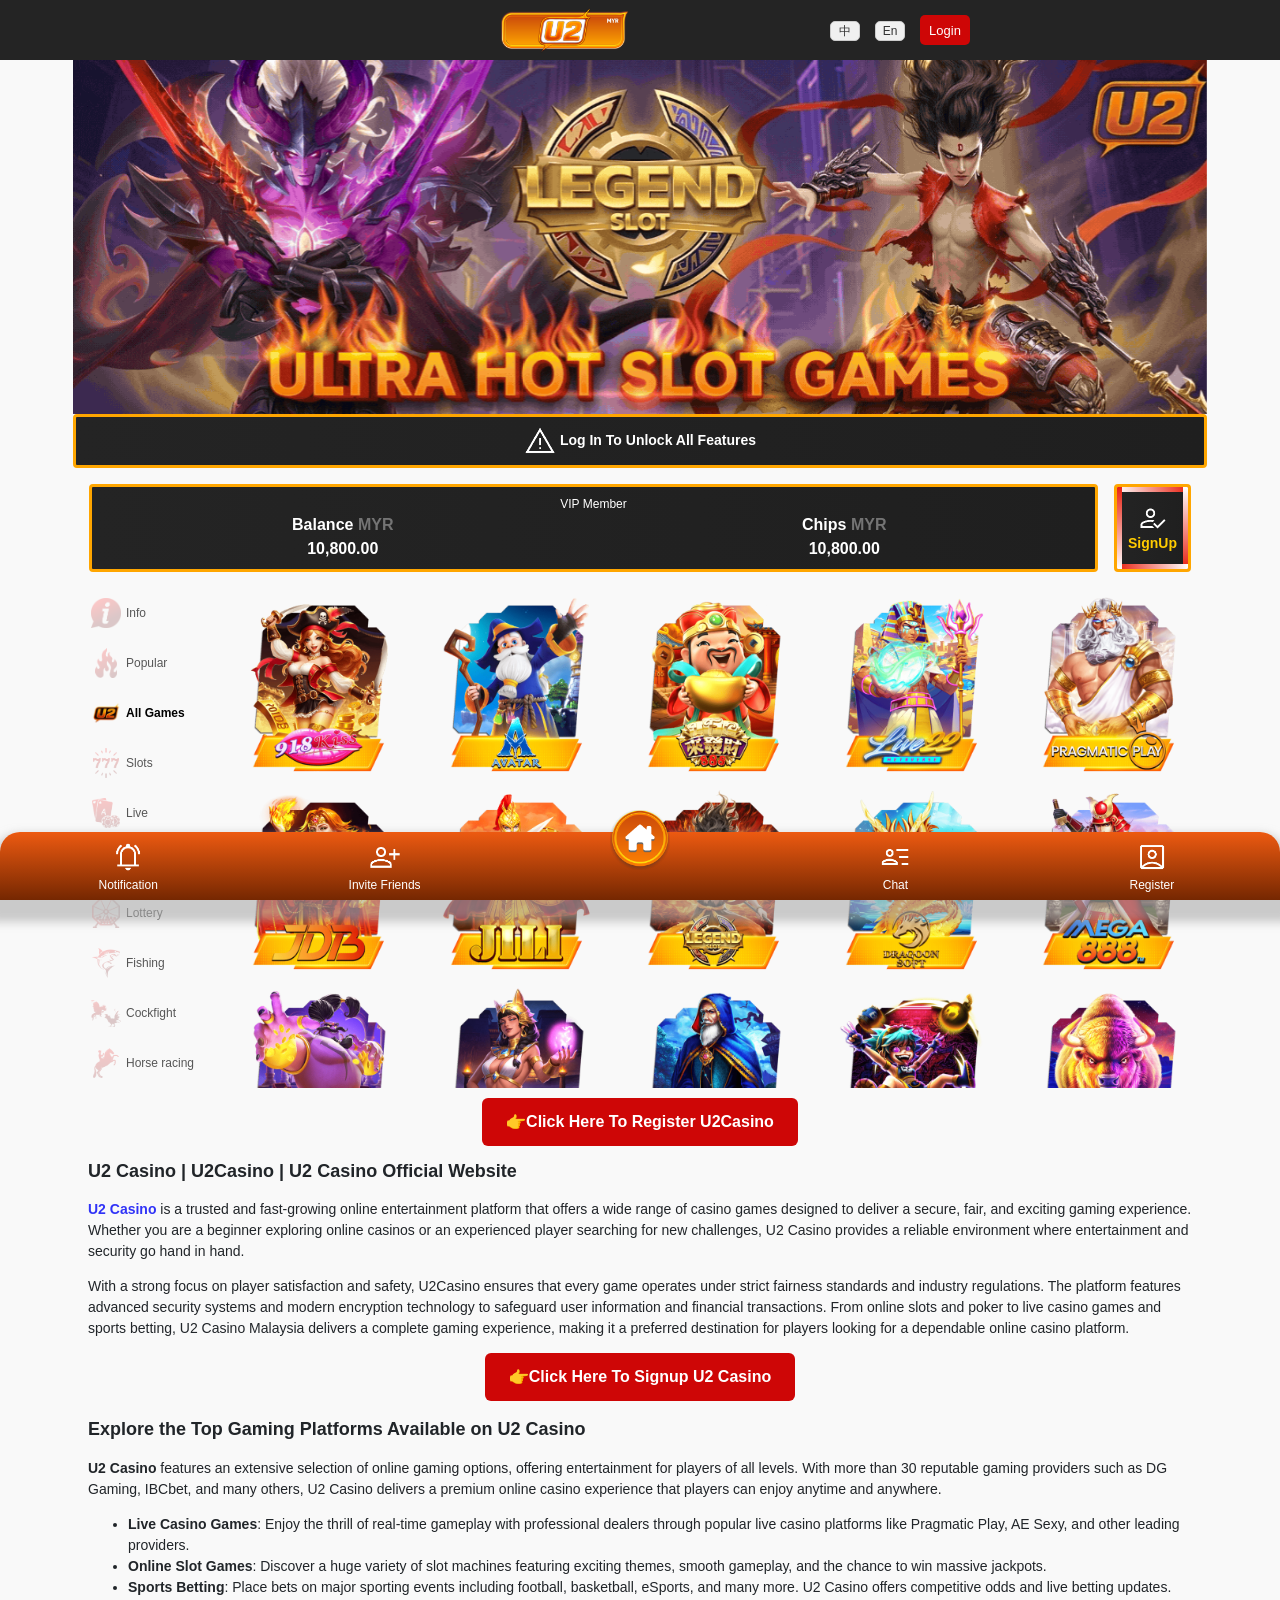
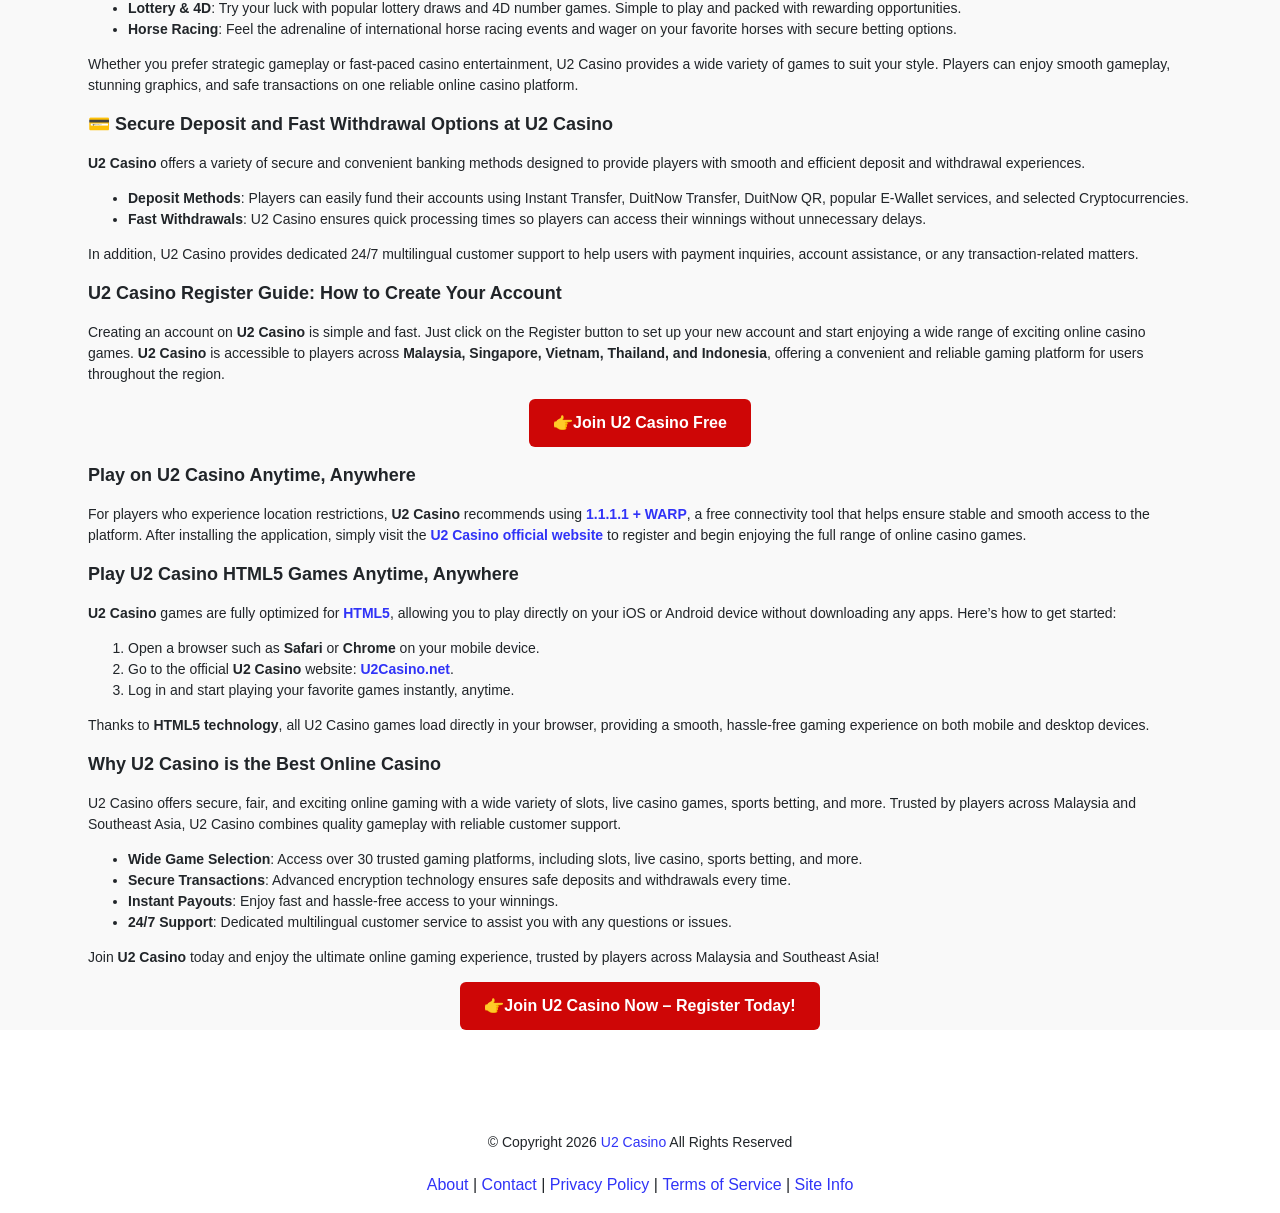
==== commit 29c6fa24: "Update index.html" ====
--- a/index.html
+++ b/index.html
@@ -623,7 +623,7 @@
                               <div data-v-7e6b6157="" class="vendor-container">
                                  <div data-v-7e6b6157="" class="vendor-item mx-auto cursor-pointer">
                                     <picture>
-                                       <source srcset="content/u2casino-m8bet.png1x" media="(max-width: 468px)">
+                                       <source srcset="content/u2casino-m8bet.png 1x" media="(max-width: 468px)">
                                        <img data-v-7e6b6157="" src="content/u2casino-m8bet.png" width="200" height="200" class="vendor-icon" alt="M8bet Available on u2casino">
                                     </picture>
                                  </div>
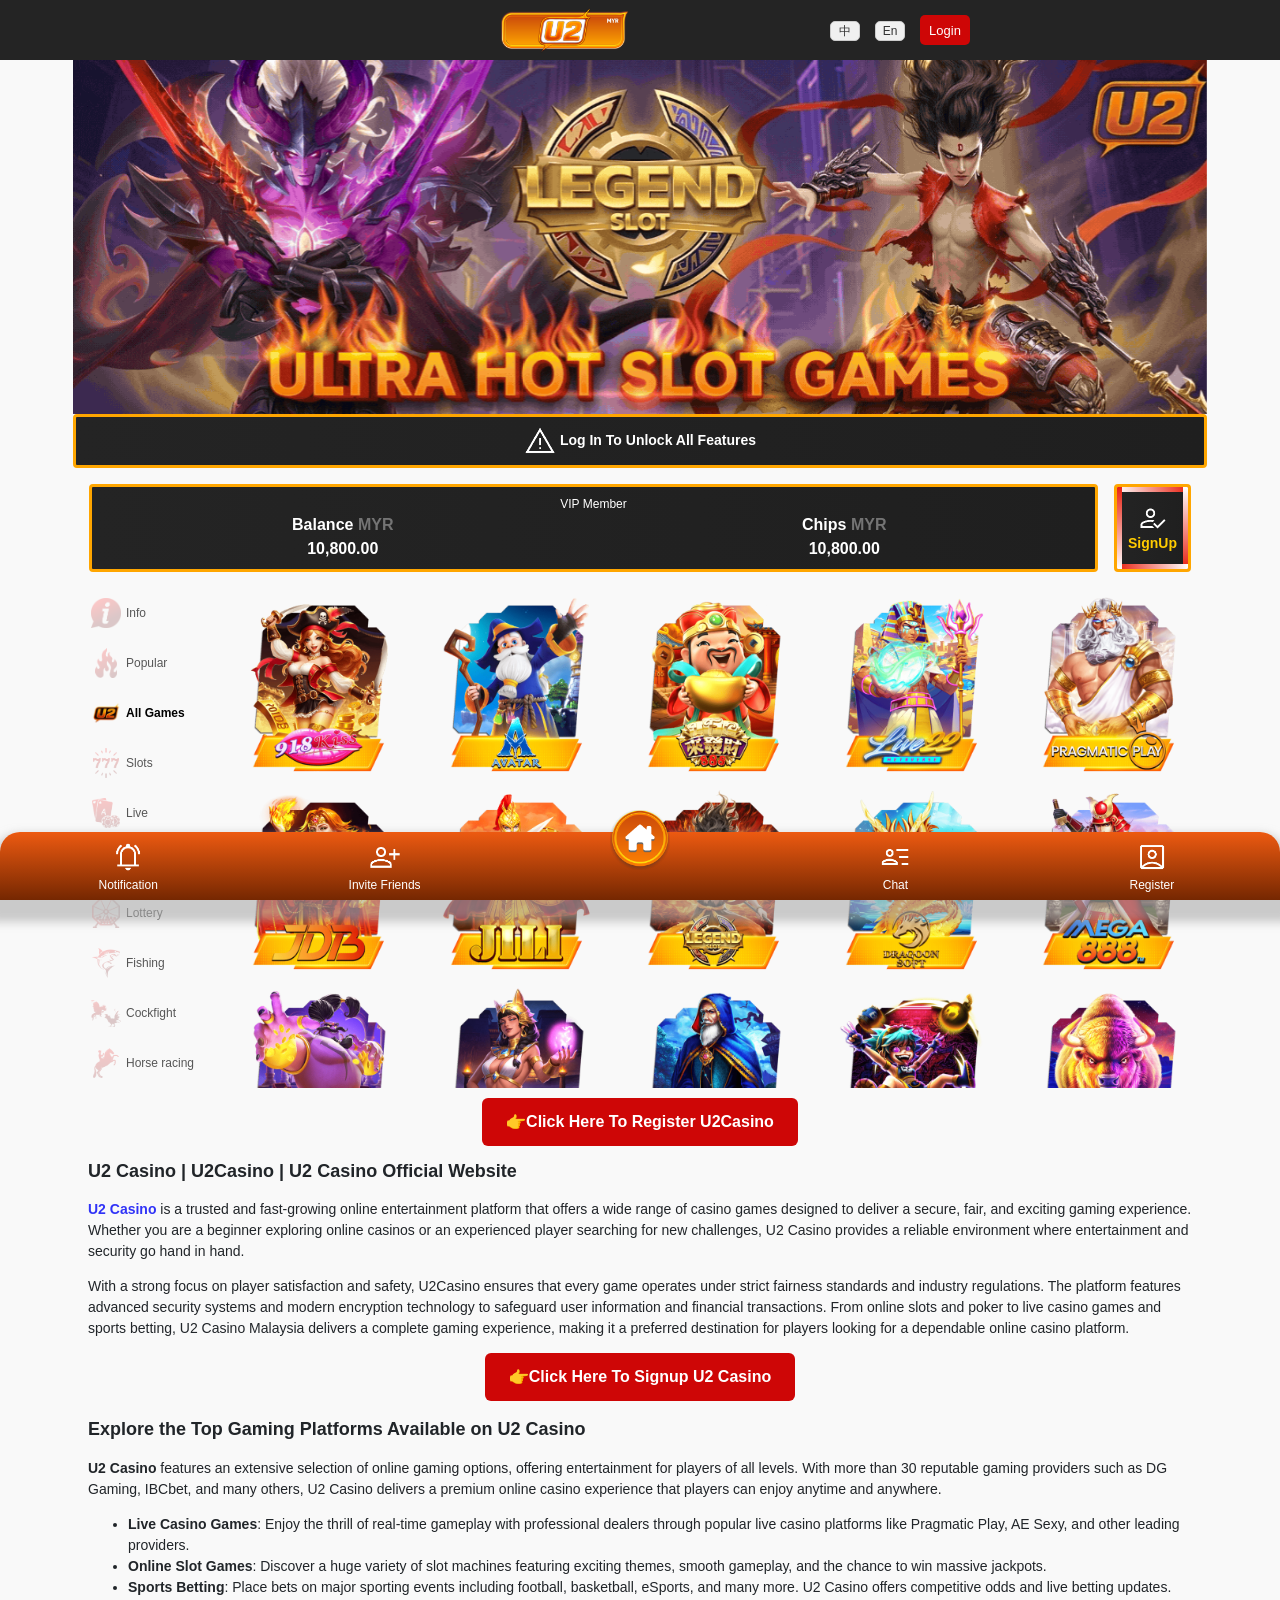
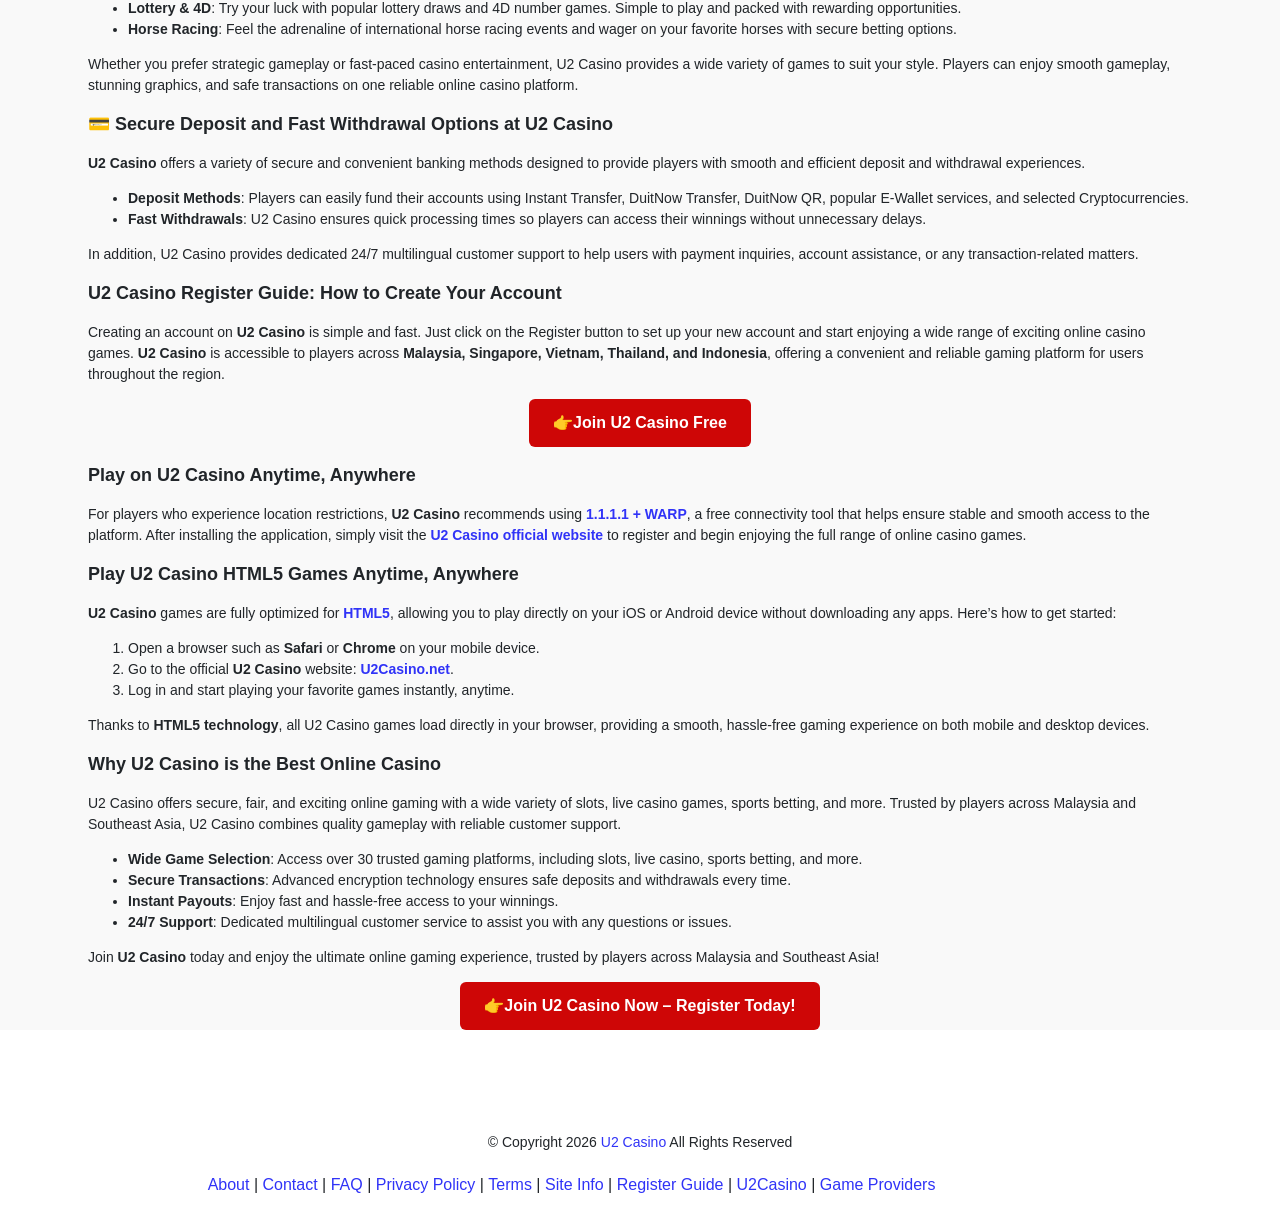
==== commit b47302db: "Update index.html" ====
--- a/index.html
+++ b/index.html
@@ -804,11 +804,17 @@
 <div style="margin-top:20px;"></div>
 <div class="footer-container">
     <center><p><div class="footer-links">
-      <a href="/about.html">About</a> |
-      <a href="/contact.html">Contact</a> |
-      <a href="/privacy.html">Privacy Policy</a> |
-      <a href="/terms.html">Terms of Service</a> |
-      <a href="/readme.html">Site Info</a> 
-          </div></p></center>      
+            <a href="/about.html">About</a> |
+            <a href="/contact.html">Contact</a> |
+            <a href="/faq.html">FAQ</a> |
+            <a href="/privacy.html">Privacy Policy</a> |
+            <a href="/terms.html">Terms</a> |
+            <a href="/readme.html">Site Info</a> |
+            <a href="/how-to-register-u2casino.html">Register Guide</a> |
+            <a href="/what-is-u2casino.html">U2Casino</a> |
+            <a href="/u2casino-game-providers.html">Game Providers</a>
+<a href="https://www.tpower2.net" style="color:#FFFFFF; text-decoration:none;">TPower2</a>
+<a href="https://www.tpower3.net" style="color:#FFFFFF; text-decoration:none;">TPower3</a>
+           </div></p></center>        
 
 </body></html>
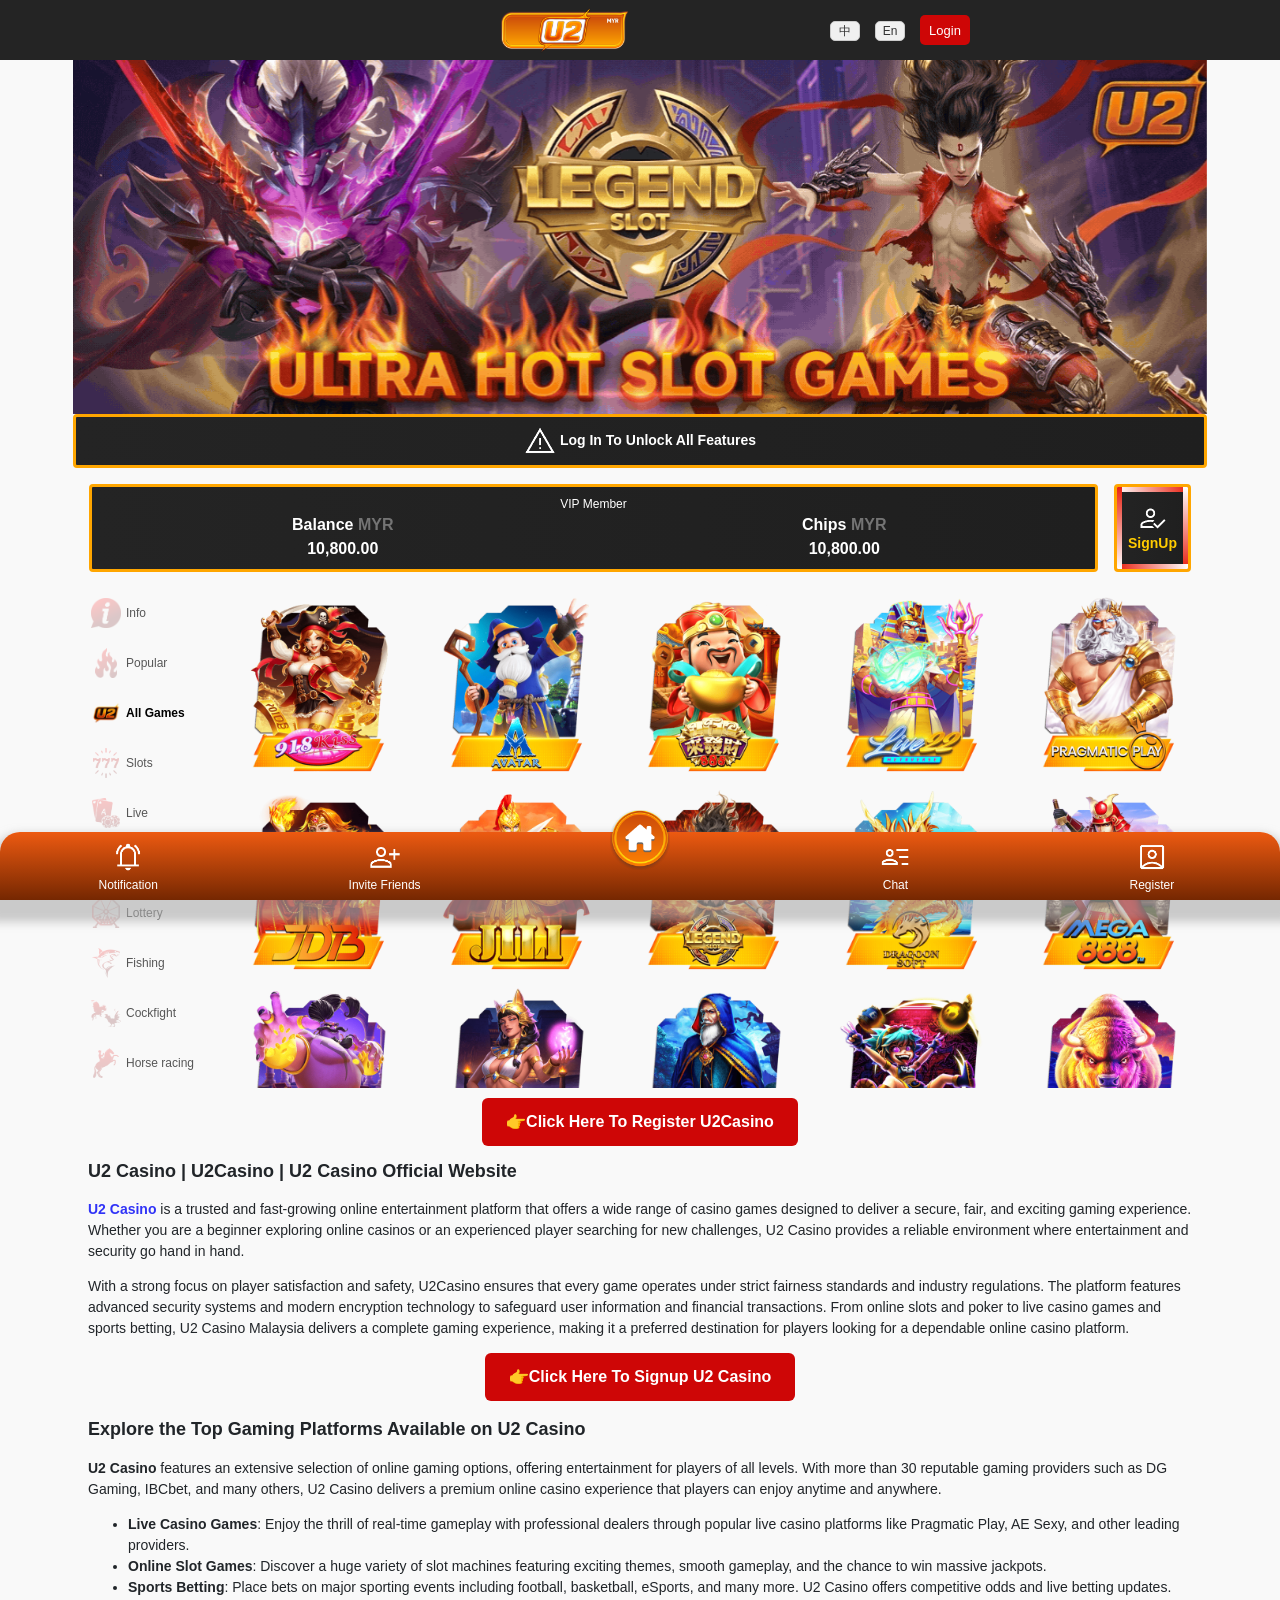
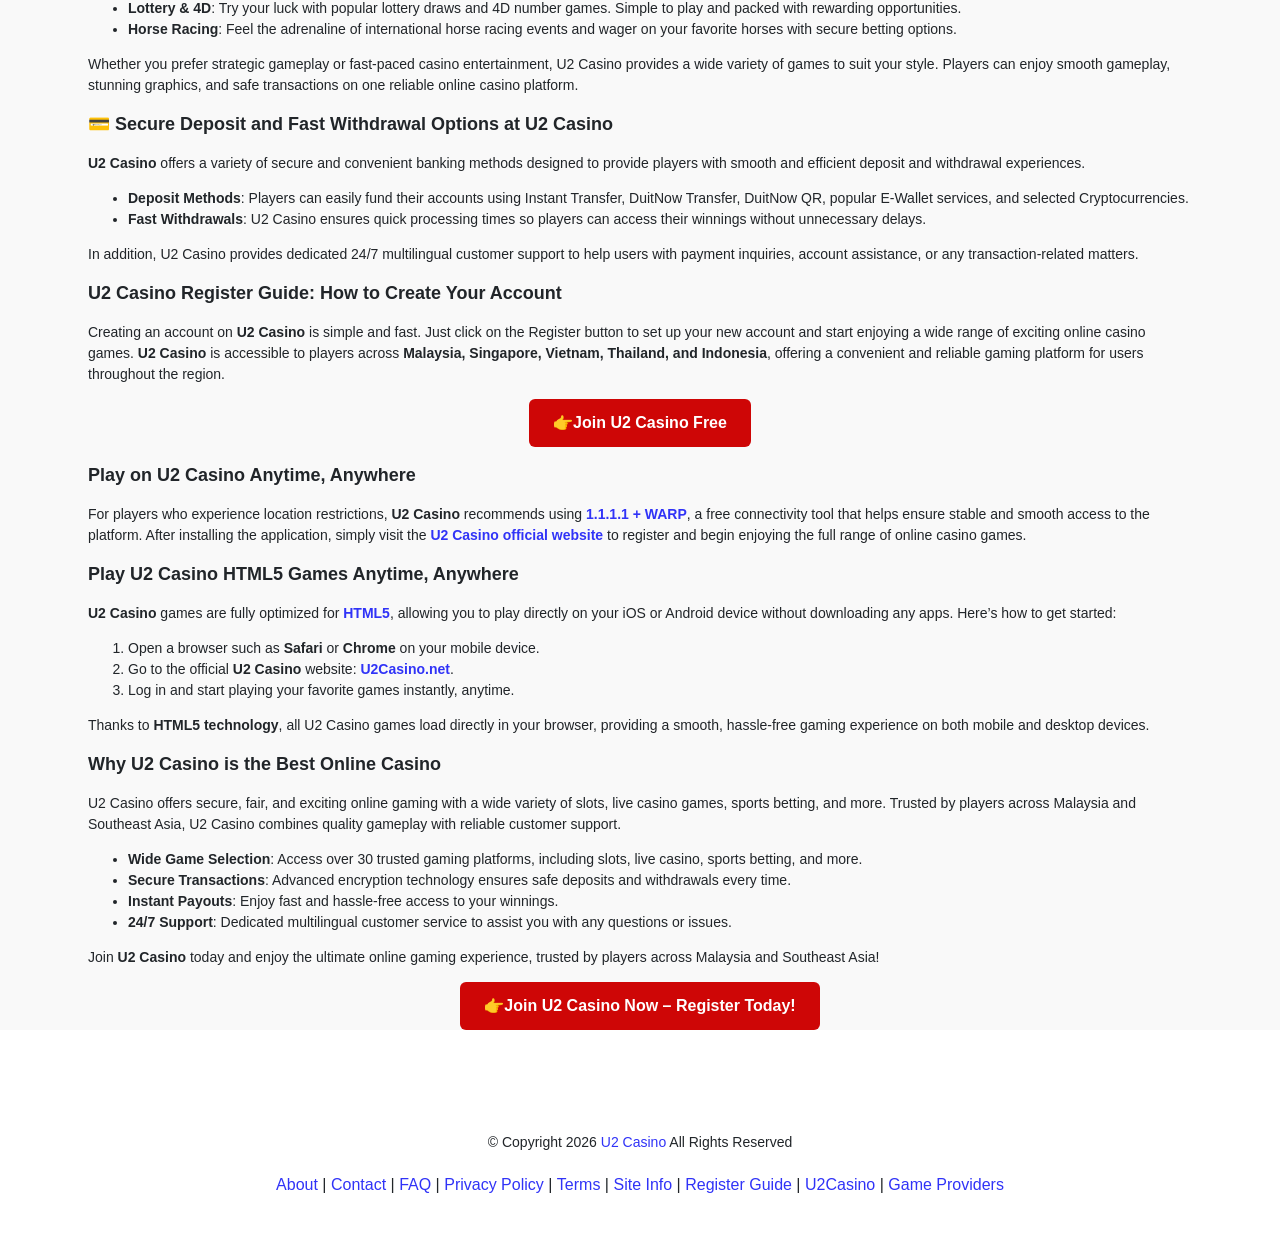
==== commit d38377c4: "Update index.html" ====
--- a/index.html
+++ b/index.html
@@ -813,8 +813,8 @@
             <a href="/how-to-register-u2casino.html">Register Guide</a> |
             <a href="/what-is-u2casino.html">U2Casino</a> |
             <a href="/u2casino-game-providers.html">Game Providers</a>
-<a href="https://www.tpower2.net" style="color:#FFFFFF; text-decoration:none;">TPower2</a>
-<a href="https://www.tpower3.net" style="color:#FFFFFF; text-decoration:none;">TPower3</a>
+<p><a href="https://www.tpower2.net" style="color:#FFFFFF; text-decoration:none;">TPower2</a>
+<a href="https://www.tpower3.net" style="color:#FFFFFF; text-decoration:none;">TPower3</a></p>
            </div></p></center>        
 
 </body></html>
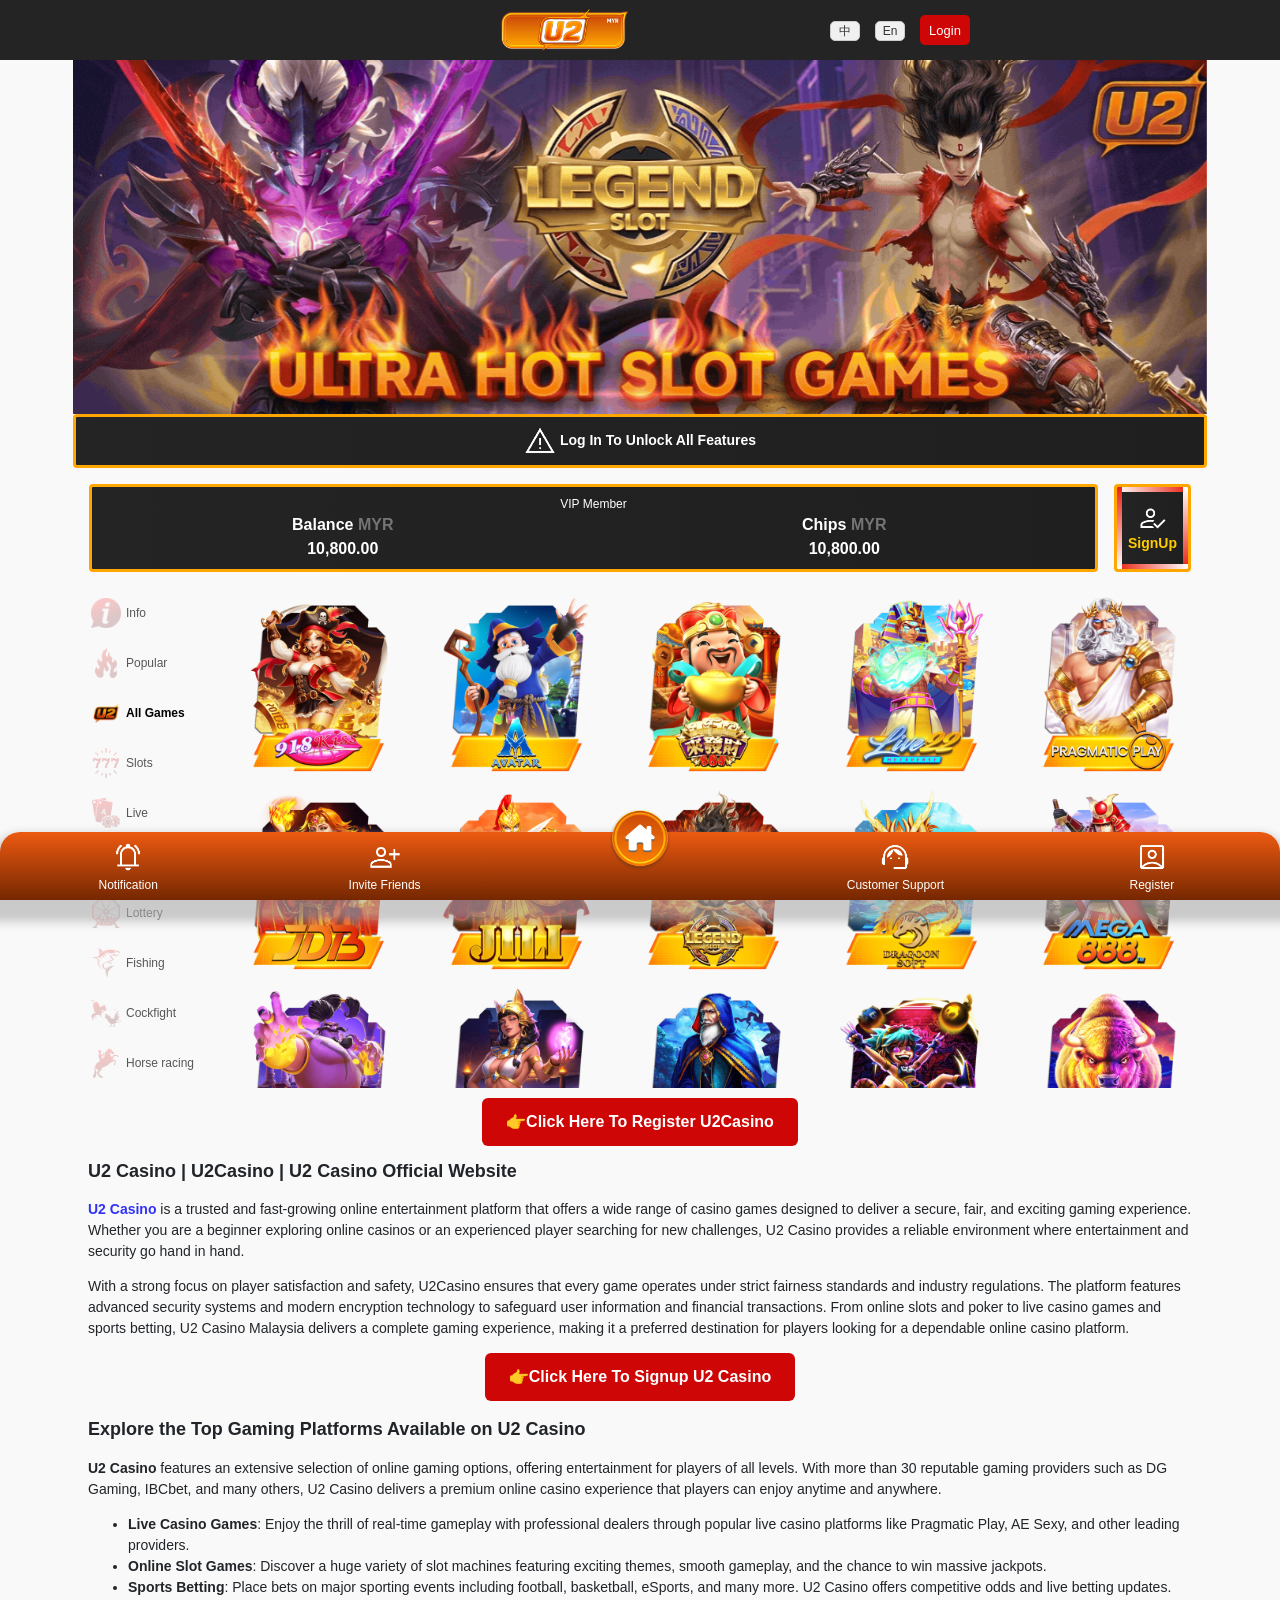
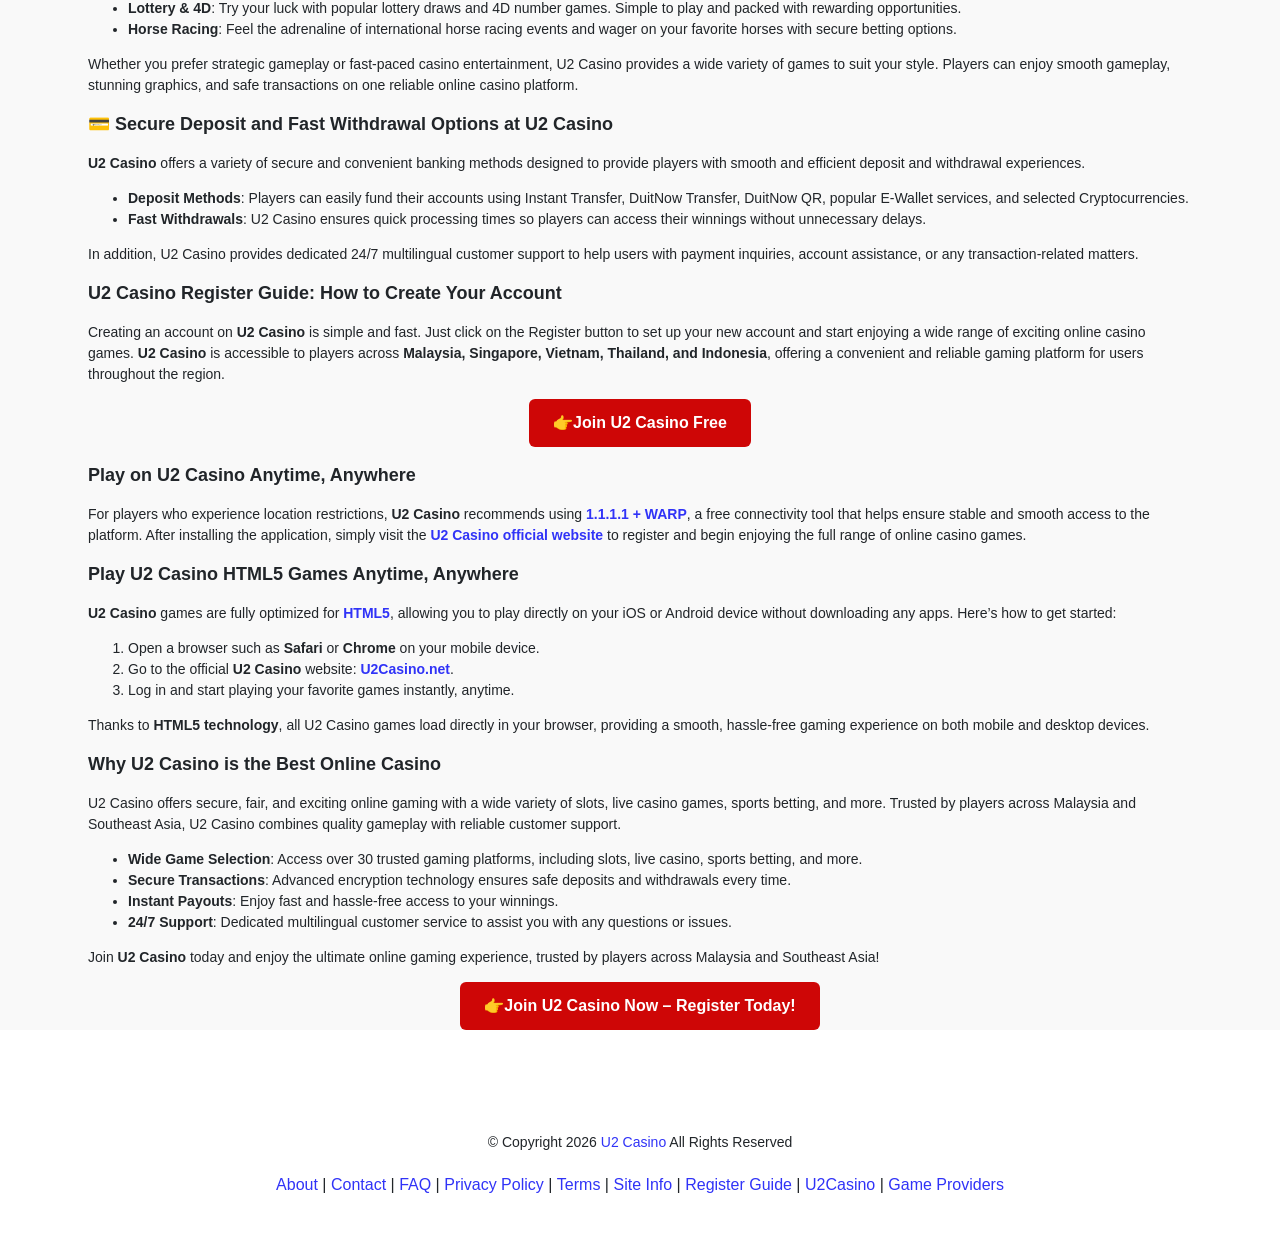
==== commit 3501a727: "Update index.html" ====
--- a/index.html
+++ b/index.html
@@ -665,7 +665,7 @@
               <a href="/signup.html" target="_blank" rel="nofollow" data-v-7a30832209="" class="col p-0 btn text-center footer-item">
                 <div data-v-7a30832209="" class="position-relative"><img data-v-7a30832209="" src="./content/chat.png" class="tab-icon" alt=""> 
                   <div data-v-7a30832209="" class="tab-text">
-                    Chat
+                    Customer Support
                   </div>
                 </div>
               </a>
